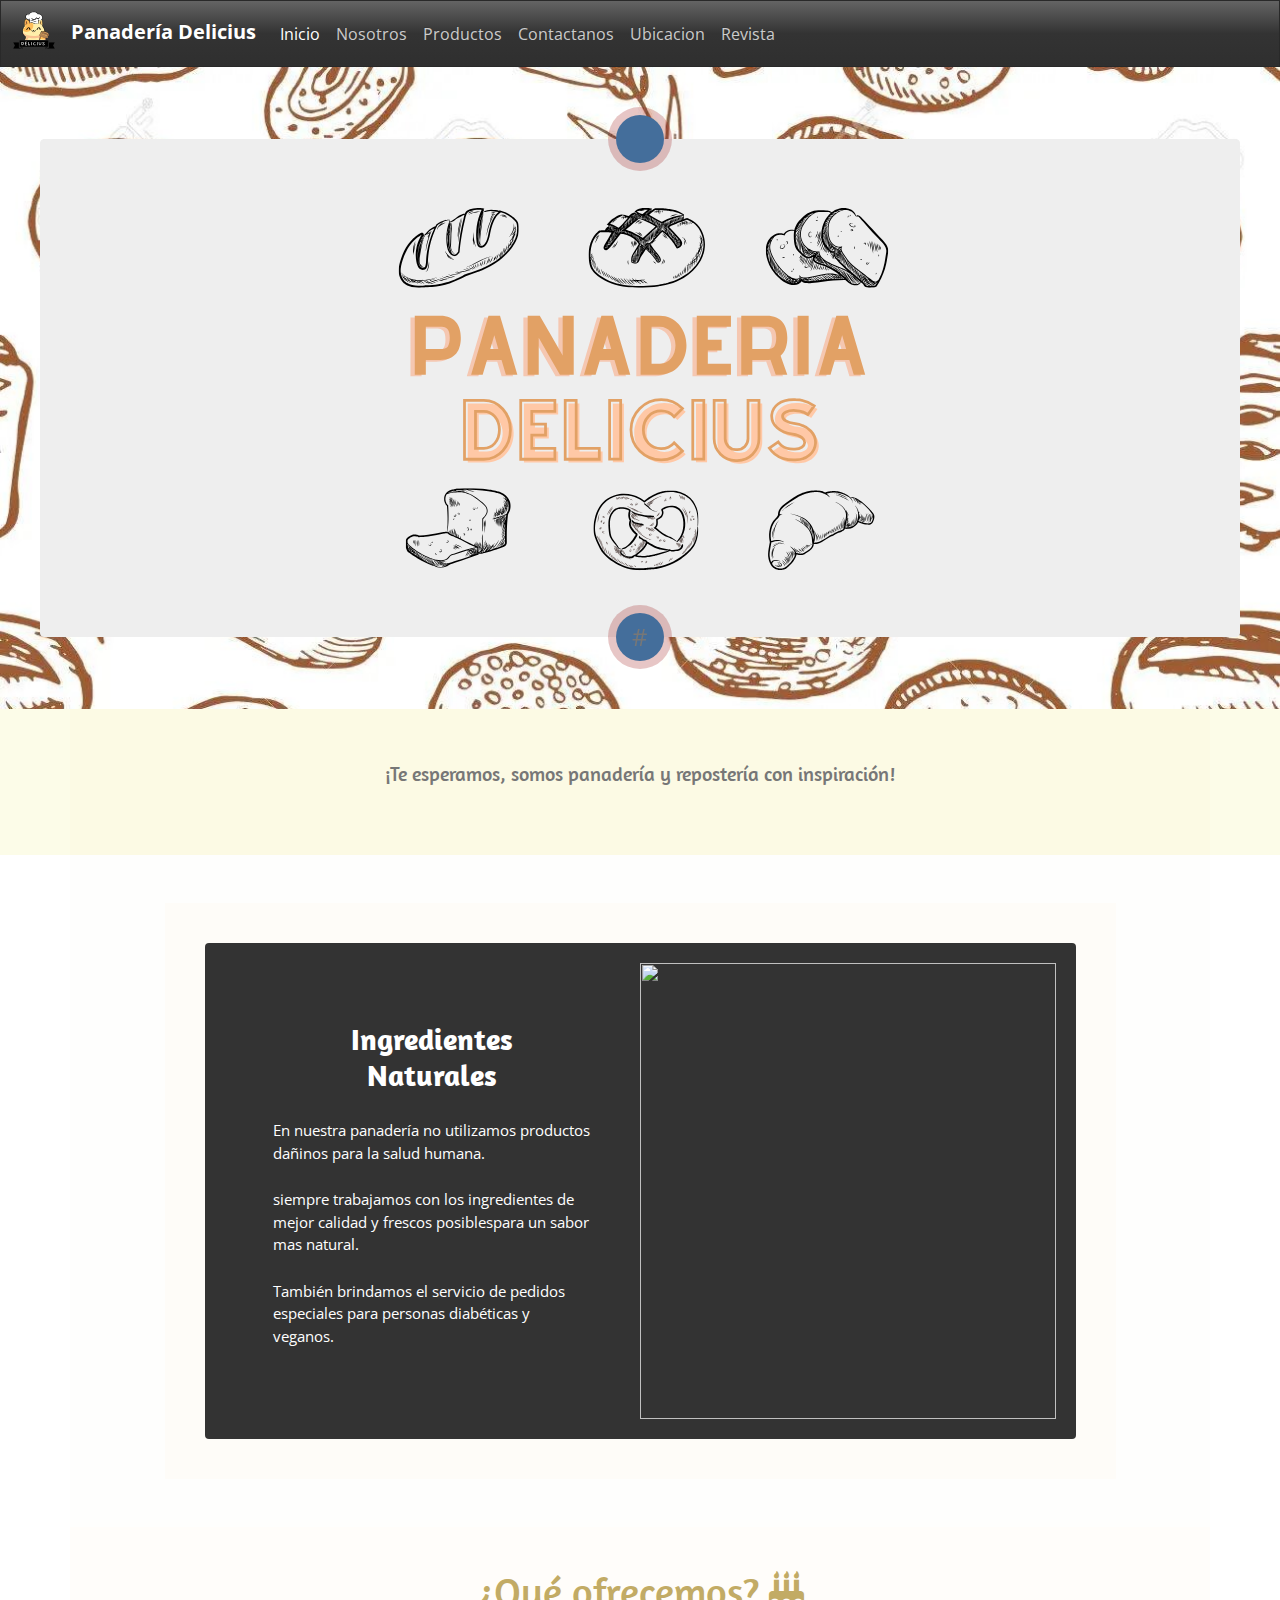
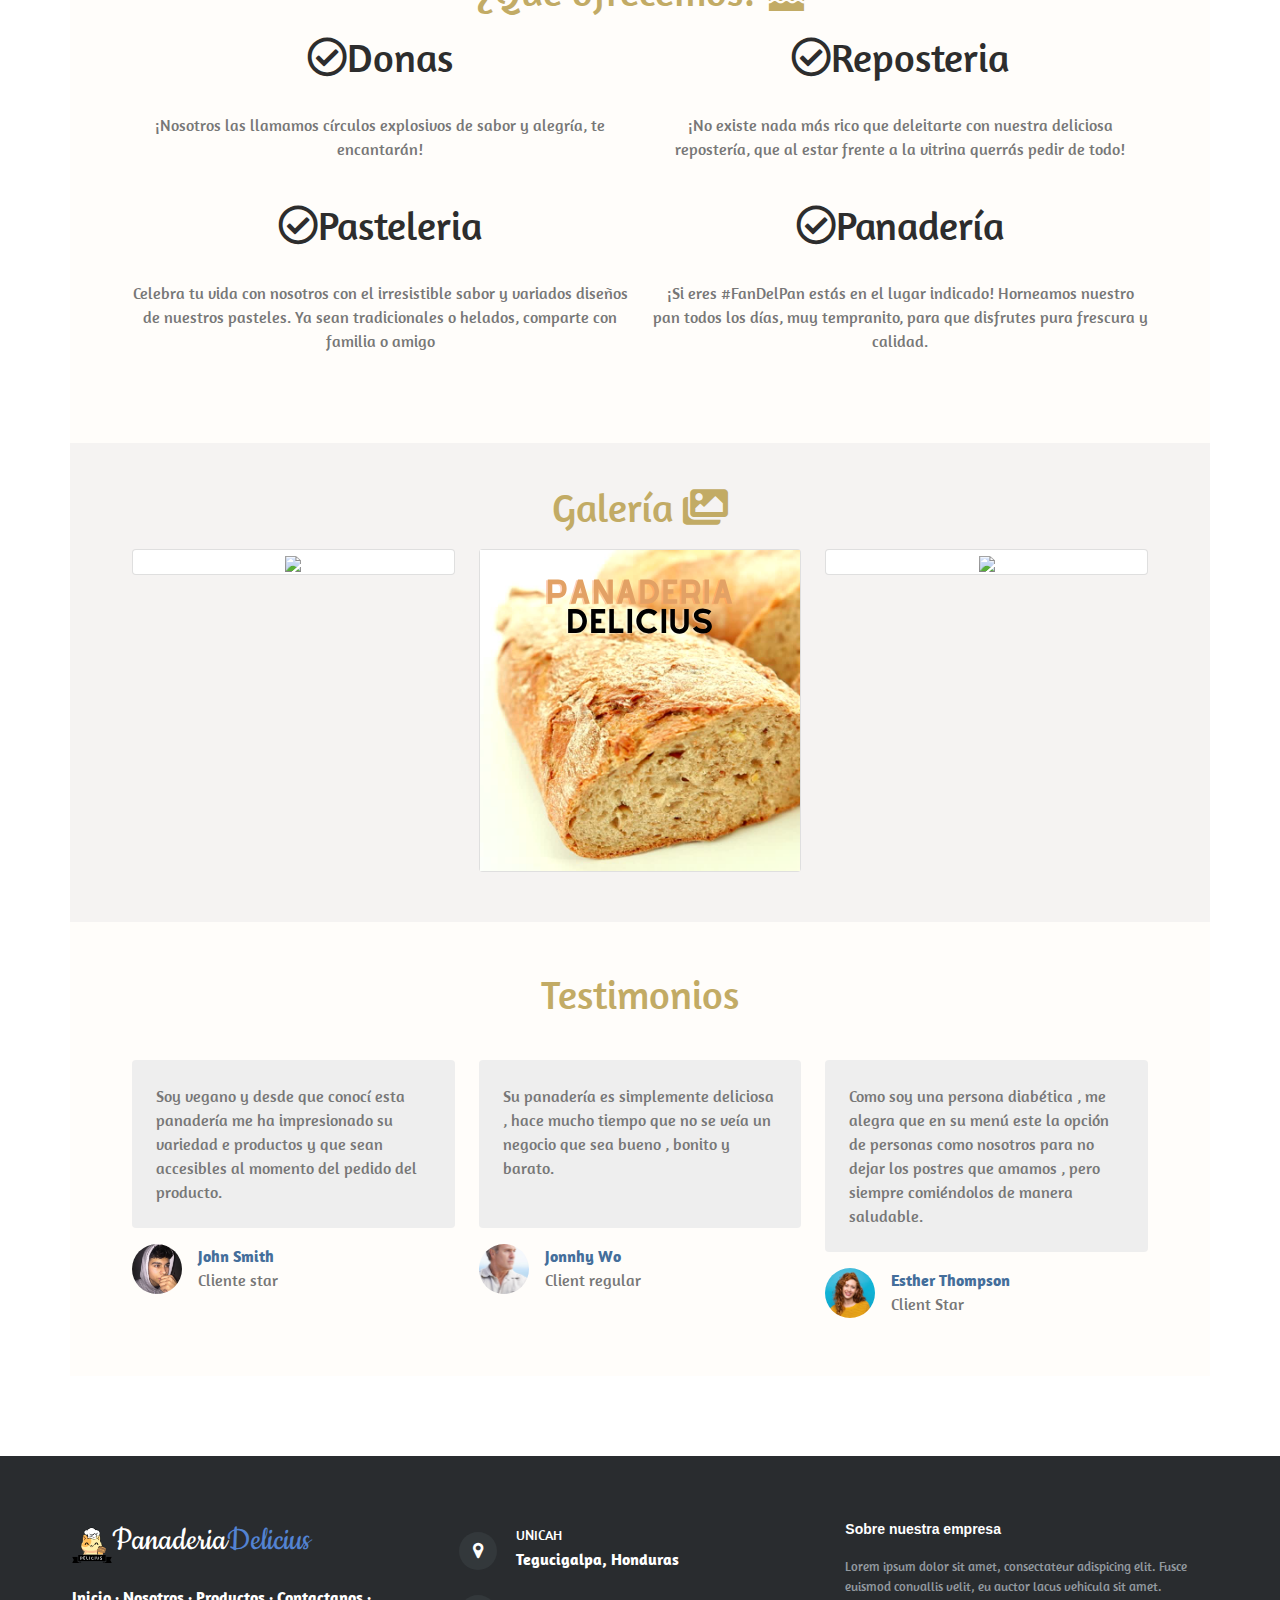
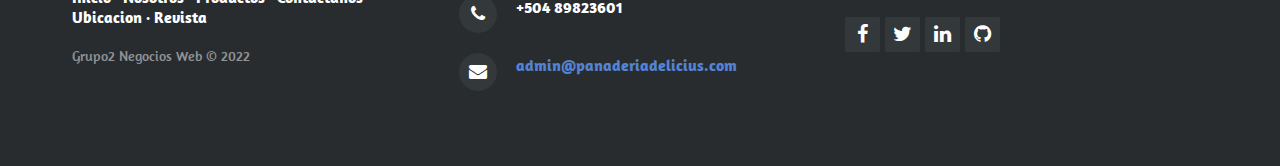
==== index.html @ 05b5c948 "Update index.html" ====
<!DOCTYPE html>
<html lang="en">

<head>
    <meta charset="utf-8">
    <meta name="viewport" content="width=device-width, initial-scale=1.0, shrink-to-fit=no">
    <link rel="shortcut icon" href="./assets/img/logo kawaii emprendimiento divertido moderno gatito (3).svg">
    <title>Pagina de Inicio</title>
    <link rel="stylesheet" href="assets/bootstrap/css/bootstrap.min.css">
    <link rel="stylesheet" href="https://fonts.googleapis.com/css2?family=Open+Sans:ital,wght@0,400;0,700;1,400;1,700&amp;display=swap">
    <link rel="stylesheet" href="https://fonts.googleapis.com/css?family=Aguafina+Script&amp;display=swap">
    <link rel="stylesheet" href="https://fonts.googleapis.com/css?family=Amaranth&amp;display=swap">
    <link rel="stylesheet" href="https://fonts.googleapis.com/css?family=Cookie">
    <link rel="stylesheet" href="assets/fonts/fontawesome-all.min.css">
    <link rel="stylesheet" href="assets/fonts/font-awesome.min.css">
    <link rel="stylesheet" href="assets/fonts/fontawesome5-overrides.min.css">
    <link rel="stylesheet" href="assets/css/Banner-Heading-Image.css">
    <link rel="stylesheet" href="https://cdnjs.cloudflare.com/ajax/libs/lightbox2/2.11.3/css/lightbox.min.css">
    <link rel="stylesheet" href="assets/css/Jumbotron-Circular-Addon.css">
    <link rel="stylesheet" href="assets/css/Pretty-Footer.css">
    <link rel="stylesheet" href="assets/css/Pricing-Centered-1.css">
    <link rel="stylesheet" href="assets/css/Pricing-Centered.css">
    <link rel="stylesheet" href="assets/css/styles.css">
</head>

<body>
    <nav class="navbar navbar-dark navbar-expand-md sticky-top bg-dark">
        <div class="container-fluid"><a class="navbar-brand" href="#"><img id="logo" src="assets/img/logo%20kawaii%20emprendimiento%20divertido%20moderno%20gatito%20(3).svg"><strong>Panadería Delicius</strong></a><button data-bs-toggle="collapse" class="navbar-toggler" data-bs-target="#navcol-1"><span class="visually-hidden">Toggle navigation</span><span class="navbar-toggler-icon"></span></button>
            <div class="collapse navbar-collapse" id="navcol-1">
                <ul class="navbar-nav me-auto">
                    <li class="nav-item"></li>
                    <li class="nav-item"><a class="nav-link active" href="index.html">Inicio</a></li>
                    <li class="nav-item"><a class="nav-link" href="nosotros.html">Nosotros</a></li>
                    <li class="nav-item"><a class="nav-link" href="productos.html">Productos</a></li>
                    <li class="nav-item"><a class="nav-link" href="contactanos.html">Contactanos</a></li>
                    <li class="nav-item"><a class="nav-link" href="ubicacion.html">Ubicacion</a></li>
                    <li class="nav-item"><a class="nav-link" href="./assets/img/Revista Panaderia Delicius.pdf">Revista</a></li>
                </ul>
            </div>
        </div>
    </nav>
    <div id="promo">
        <div id="jumbotron" class="jumbotron-circular-addon-wrapper" style="background: rgba(156, 16, 16, 0.24);">
            <div class="jumbotron-addon jumbotron-addon-top jumbotron-addon-circle"><span class="bg-primary glyphicon glyphicon-star" style="color: var(--bs-red);"> </span></div>
            <div class="bg-light border rounded border-light jumbotron py-5 px-4" id="jumbotronn">
                <div id="zoom"><img id="img-zoom" class="img-fluid" src="assets/img/b1.svg"></div>
                <div id="zoom"><img id="img-zoom" class="img-fluid" src="assets/img/b2.svg"></div>
                
            </div>
            <div class="jumbotron-addon jumbotron-addon-bottom jumbotron-addon-circle"><span class="bg-primary">#</span></div>
        </div>
    </div>

    <div id="info-ofre" class="flext" style="background-color: rgba(236, 236, 119, 0.171);" >
        <div class="container text-center informacion" >
                       <div class="row" >
                <div class="col" id="col-2">
                    <p id="parrafo-donas" style="font-size: 20px" >
                ¡Te esperamos, somos panadería y repostería con inspiración!</p>
            </div>
        </div>  </div>
    </div>
    <div class="container text-center informacion" id="darkpanaderia" style="background-color: rgba(238, 218, 189, 0.034); padding:0; "> 
        <section class="py-4 py-xl-5"> 
        <div class="container">
            <div class="bg-dark border rounded border-0 border-dark overflow-hidden">
                <div class="row g-0">
                    <div class="col-md-6" id="col-2">
                            <div class="text-start text-white flext p-4 p-md-5">
                                <h2 class="fw-bold text-white mb-3" style="font-size: 30px;text-align: center;font-family: Amaranth, sans-serif;">Ingredientes Naturales</h2>
                                <p class="mb-4 parrafo-donas" style="font-size: 15px;font-family: 'Open Sans', sans-serif;">En nuestra panadería no utilizamos productos dañinos para la salud humana. </p>
                                <p class="mb-4 parrafo-donas" style="font-size: 15px;font-family: 'Open Sans', sans-serif;">siempre trabajamos con los ingredientes de mejor calidad y frescos posiblespara un sabor mas natural.&nbsp; </p>
                                <p class="mb-4 parrafo-donas" style="font-size: 15px;font-family: 'Open Sans', sans-serif;">También brindamos el servicio de pedidos especiales para personas diabéticas y veganos.</p>
                            </div>
                        </div>
                        <div class="col-md-6 order-first order-md-last" style="min-height: 250px;"><img class="img-fluid w-100 h-100 fit-cover" src="assets/img/Delicius.gif"></div>
                    </div>
                </div>
         </div>
    </section>
</div>
<div id="info-ofre">
    <div class="container text-center informacion">
        <h1 style="color: #c2ab65;box-shadow: 0px 0px;">¿Qué ofrecemos?&nbsp;<i class="fas fa-birthday-cake"></i></h1>
        <div class="row">
            <div class="col" id="col-2">
                <h1 id="head-donas"><i class="far fa-check-circle"></i>Donas</h1>
                <p id="parrafo-donas"><br>¡Nosotros las llamamos círculos explosivos de sabor y alegría, te encantarán!<br><br></p>
                <h1 id="head-pasteleria"><i class="far fa-check-circle"></i>Pasteleria</h1>
                <p id="parrafo-pasteleria"><br>Celebra tu vida con nosotros con el irresistible sabor y variados diseños de nuestros pasteles. Ya sean tradicionales o helados, comparte con familia o amigo<br><br></p>
            </div>
            <div class="col" id="col-1">
                <h1 id="head-reposteria"><i class="far fa-check-circle"></i>Reposteria</h1>
                <p id="parrafo-reposteria"><br>¡No existe nada más rico que deleitarte con nuestra deliciosa repostería, que al estar frente a la vitrina querrás pedir de todo!<br><br></p>
                <h1 id="head-panaderia"><i class="far fa-check-circle"></i>Panadería</h1>
                <p id="parrafo-panaderia"><br>¡Si eres #FanDelPan estás en el lugar indicado! Horneamos nuestro pan todos los días, muy tempranito, para que disfrutes pura frescura y calidad.<br><br></p>
            </div>
        </div>
    </div>
</div>

</div>
    <div id="galeriainicio">
        <div class="container text-center informacion" id="galeriacontainer">
            <h1 style="color: #c2ab65;box-shadow: 0px 0px;">Galería&nbsp;<i class="fas fa-images"></i></h1>
            <div class="row" id="imagenes-inicio">
                <div class="col-md-4 text-center" id="columna-inicio">
                    <div class="card"><a href="assets/img/pan1.gif" target="_blank" data-lightbox="pan"><img class="img-fluid" src="assets/img/pan1.gif"></a></div>
                </div>
                <div class="col-md-4 text-center" id="columna-inicio3">
                    <div class="card"><a href="assets/img/pan2.svg" target="_blank" data-lightbox="pan"><img class="img-fluid" src="assets/img/pan2.svg"></a></div>
                </div>
                <div class="col-md-4 text-center" id="columna-inicio2">
                    <div class="card"><a href="assets/img/pan3.gif" target="_blank" data-lightbox="pan"><img class="img-fluid" src="assets/img/pan3.gif"></a></div>
                </div>
                <div class="col"></div>
            </div>
        </div>
    </div>
    <div class="container py-4 py-xl-5">
        <h1 style="color: #c2ab65;box-shadow: 0px 0px;text-align: center;">Testimonios</h1>
        <div class="row gy-4 row-cols-1 row-cols-sm-2 row-cols-lg-3">
            <div class="col">
                <div>
                    <p class="bg-light border rounded border-0 border-light p-4">Soy vegano y desde que conocí esta panadería me ha impresionado su variedad e productos y que sean accesibles al momento del pedido del producto.&nbsp;</p>
                    <div class="d-flex"><img class="rounded-circle flex-shrink-0 me-3 fit-cover" width="50" height="50" src="assets/img/persona2.jpg">
                        <div>
                            <p class="fw-bold text-primary mb-0">John Smith</p>
                            <p class="text-muted mb-0">Cliente star</p>
                        </div>
                    </div>
                </div>
            </div>
            <div class="col">
                <div>
                    <p class="bg-light border rounded border-0 border-light p-4">Su panadería es simplemente deliciosa , hace mucho tiempo que no se veía un negocio que sea bueno , bonito y barato.&nbsp; &nbsp; &nbsp; &nbsp; &nbsp; &nbsp; &nbsp; &nbsp; &nbsp; &nbsp; &nbsp; &nbsp; &nbsp; &nbsp; &nbsp; &nbsp; &nbsp; &nbsp; &nbsp; &nbsp; &nbsp; &nbsp; &nbsp; &nbsp; &nbsp; &nbsp; &nbsp; &nbsp; &nbsp; &nbsp; &nbsp; &nbsp; &nbsp;</p>
                    <div class="d-flex"><img class="rounded-circle flex-shrink-0 me-3 fit-cover" width="50" height="50" src="assets/img/persona3.jpg">
                        <div>
                            <p class="fw-bold text-primary mb-0">Jonnhy Wo</p>
                            <p class="text-muted mb-0">Client regular</p>
                        </div>
                    </div>
                </div>
            </div>
            <div class="col">
                <div>
                    <p class="bg-light border rounded border-0 border-light p-4">Como soy una persona diabética , me alegra que en su menú este la opción de personas como nosotros para no dejar los postres que amamos , pero siempre comiéndolos de manera saludable.&nbsp;</p>
                    <div class="d-flex"><img class="rounded-circle flex-shrink-0 me-3 fit-cover" width="50" height="50" src="assets/img/persona1.jpg">
                        <div>
                            <p class="fw-bold text-primary mb-0">Esther Thompson</p>
                            <p class="text-muted mb-0">Client Star</p>
                        </div>
                    </div>
                </div>
            </div>
        </div>
    </div>

    <footer>
        <div class="row">
            <div class="col-sm-6 col-md-4 footer-navigation">
                <h3><a href="#"><img id="logofooter" src="assets/img/logo%20kawaii%20emprendimiento%20divertido%20moderno%20gatito%20(3).svg">Panaderia<span>Delicius</span></a></h3>
                <p class="links"><a href="index.html">Inicio</a><strong> · </strong><a href="nosotros.html">Nosotros</a><strong> · </strong><a href="productos.html">Productos</a><strong> · </strong><a href="contactanos.html">Contactanos</a><strong> · </strong><a href="ubicacion.html">Ubicacion</a><strong> · </strong><a href="#">Revista</a></p>
                <p class="company-name">Grupo2 Negocios Web © 2022</p>
            </div>
            <div class="col-sm-6 col-md-4 footer-contacts">
                <div><span class="fa fa-map-marker footer-contacts-icon"> </span>
                    <p><span class="new-line-span">UNICAH</span> Tegucigalpa, Honduras</p>
                </div>
                <div><i class="fa fa-phone footer-contacts-icon"></i>
                    <p class="footer-center-info email text-start"> +504 89823601</p>
                </div>
                <div><i class="fa fa-envelope footer-contacts-icon"></i>
                    <p> <a href="#" target="_blank">admin@panaderiadelicius.com</a></p>
                </div>
            </div>
            <div class="col-md-4 footer-about">
                <h4>Sobre nuestra empresa</h4>
                <p> Lorem ipsum dolor sit amet, consectateur adispicing elit. Fusce euismod convallis velit, eu auctor lacus vehicula sit amet. </p>
                <div class="social-links social-icons"><a href="#"><i class="fa fa-facebook"></i></a><a href="#"><i class="fa fa-twitter"></i></a><a href="#"><i class="fa fa-linkedin"></i></a><a href="#"><i class="fa fa-github"></i></a></div>
            </div>
        </div>
    </footer>
    <script src="assets/bootstrap/js/bootstrap.min.js"></script>
    <script src="https://cdnjs.cloudflare.com/ajax/libs/lightbox2/2.11.3/js/lightbox-plus-jquery.min.js"></script>
</body>

</html>
---- assets/fonts/fontawesome5-overrides.min.css ----
.fab.fa-bitcoin:before{content:"\f379"}.far.fa-calendar:before,.fas.fa-calendar:before{content:"\f133"}.far.fa-clipboard:before,.fas.fa-clipboard:before{content:"\f328"}.fab.fa-facebook-f:before{content:"\f39e"}.fab.fa-google-plus:before{content:"\f2b3"}.fas.fa-hotel:before{content:"\f594"}.fab.fa-linkedin:before{content:"\f08c"}.fas.fa-reply:before{content:"\f3e5"}.fas.fa-thermometer:before{content:"\f491"}.fab.fa-vimeo:before{content:"\f40a"}.far.fa-window-close:before,.fas.fa-window-close:before{content:"\f410"}.fab.fa-youtube-square:before{content:"\f431"}
---- assets/css/Banner-Heading-Image.css ----
.fit-cover {
  object-fit: cover;
}
---- assets/css/Jumbotron-Circular-Addon.css ----
.jumbotron-circular-addon-wrapper {
  background-color: #f1f1f1;
  margin: 32px 0;
  -webkit-transform-style: preserve-3d;
  -moz-transform-style: preserve-3d;
  transform-style: preserve-3d;
  position: relative;
}

.jumbotron-circular-addon-wrapper .jumbotron {
  background-color: inherit;
  text-align: center;
  padding-left: 12px;
  padding-right: 12px;
}

.jumbotron-circular-addon-wrapper .jumbotron-addon {
  position: absolute;
  left: 50%;
  text-align: center;
  -webkit-transform: translateX(-50%);
  -moz-transform: translateX(-50%);
  -ms-transform: translateX(-50%);
  transform: translateX(-50%);
  z-index: 1;
}

.jumbotron-circular-addon-wrapper .jumbotron-addon-top {
  top: -32px;
}

.jumbotron-circular-addon-wrapper .jumbotron-addon-bottom {
  bottom: -32px;
}

.jumbotron-addon-circle {
  font-size: 24px;
  width: 64px;
  height: 64px;
  padding: 8px;
  border-radius: 50%;
  background-color: inherit;
}

.jumbotron-addon-circle > span, .jumbotron-addon-circle > i {
  display: block;
  width: 48px;
  height: 48px;
  line-height: 1;
  padding: 25%;
  border-radius: 50%;
}

.informacion {
  text-align: center;
  padding: 40px 0;
}

.informacion .row .col :hover{
 background-color: rgba(223, 157, 136, 0.226);
}

.row {
  margin: 0 auto;
  padding: 10px;
}

#info-ofre {
  margin-top: auto;
  padding-top: 0px;
}

#logo {
  max-height: 42px;
  margin-right: 16px;
  margin-top: -3px;
  display: inline-block;
}

#logoinfo {
  height: 250px;
}

#logofooter {
  max-height: 40px;
}

.jumbotron {
  background-color: #1f2630;
}

#img-zoom {
  max-height: 200px;
  padding: 0;
  margin: 0;
}

#tituloiinicio {
  padding: 10px;
  margin: 5px;
}



#imagen1 {
  max-height: 40px;
}

#botonesingre {
  margin: 5px;
  padding: 6px;
}

#galeriacontainer {
  background-color: rgba(237,234,233,0.58);
}

section {
  padding: 20px;
}

.textobanner{
  padding: 20px;
  margin: 25px;
  text-align: justify;
  font-size: 20px;
   background-color: #ffc10815;
   display: block;
   
}
---- assets/css/Pretty-Footer.css ----
footer {
  background-color: #292c2f;
  box-shadow: 0 1px 1px 0 rgba(0, 0, 0, 0.12);
  box-sizing: border-box;
  width: 100%;
  text-align: left;
  font: bold 16px sans-serif;
  padding: 55px 50px;
  margin-top: 80px;
  bottom: 0;
  color: #fff;
}

.footer-navigation h3 {
  margin: 0;
  font: normal 36px Cookie, cursive;
  margin-bottom: 20px;
  color: #fff;
}

.footer-navigation h3 a {
  text-decoration: none;
  color: #fff;
}

.footer-navigation h3 span {
  color: #5383d3;
}

.footer-navigation p.links a {
  color: #fff;
  text-decoration: none;
}

.footer-navigation p.company-name {
  color: #8f9296;
  font-size: 14px;
  font-weight: normal;
  margin-top: 20px;
}

@media (max-width:767px) {
  .footer-contacts {
    margin: 30px 0;
  }
}

.footer-contacts p {
  display: inline-block;
  color: #ffffff;
  vertical-align: middle;
}

.footer-contacts p a {
  color: #5383d3;
  text-decoration: none;
}

.fa.footer-contacts-icon {
  background-color: #33383b;
  color: #fff;
  font-size: 18px;
  width: 38px;
  height: 38px;
  border-radius: 50%;
  text-align: center;
  line-height: 38px;
  margin: 10px 15px 10px 0;
}

span.new-line-span {
  display: block;
  font-weight: normal;
  display: block;
  font-weight: normal;
  font-size: 14px;
  line-height: 2;
}

.footer-about h4 {
  display: block;
  color: #fff;
  font-size: 14px;
  font-weight: bold;
  margin-bottom: 20px;
}

.footer-about p {
  line-height: 20px;
  color: #92999f;
  font-size: 13px;
  font-weight: normal;
  margin: 0;
}

div.social-links {
  margin-top: 20px;
  color: #fff;
}

.social-links a {
  display: inline-block;
  width: 35px;
  height: 35px;
  cursor: pointer;
  background-color: #33383b;
  border-radius: 2px;
  font-size: 20px;
  color: #ffffff;
  text-align: center;
  line-height: 35px;
  margin-right: 5px;
  margin-bottom: 5px;
}
---- assets/css/Pricing-Centered-1.css ----
.bg-white-300 {
  background: rgba(255, 255, 255, 0.3) !important;
}

.rounded-bottom-left {
  border-radius: 0;
  border-bottom-left-radius: .25rem!important;
}

.rounded-bottom-right {
  border-radius: 0;
  border-bottom-right-radius: .25rem!important;
}
---- assets/css/Pricing-Centered.css ----
.bs-icon {
  --bs-icon-size: .75rem;
  display: flex;
  flex-shrink: 0;
  justify-content: center;
  align-items: center;
  font-size: var(--bs-icon-size);
  width: calc(var(--bs-icon-size) * 2);
  height: calc(var(--bs-icon-size) * 2);
  color: var(--bs-primary);
}

.bs-icon-xs {
  --bs-icon-size: 1rem;
  width: calc(var(--bs-icon-size) * 1.5);
  height: calc(var(--bs-icon-size) * 1.5);
}

.bs-icon-sm {
  --bs-icon-size: 1rem;
}

.bs-icon-md {
  --bs-icon-size: 1.5rem;
}

.bs-icon-lg {
  --bs-icon-size: 2rem;
}

.bs-icon-xl {
  --bs-icon-size: 2.5rem;
}

.bs-icon.bs-icon-primary {
  color: var(--bs-white);
  background: var(--bs-primary);
}

.bs-icon.bs-icon-primary-light {
  color: var(--bs-primary);
  background: rgba(var(--bs-primary-rgb), .2);
}

.bs-icon.bs-icon-semi-white {
  color: var(--bs-primary);
  background: rgba(255, 255, 255, .5);
}

.bs-icon.bs-icon-rounded {
  border-radius: .5rem;
}

.bs-icon.bs-icon-circle {
  border-radius: 50%;
}
---- assets/css/styles.css ----
#promo {
  text-align: center;
  padding: 40px;
  background: url("../../assets/img/bg.jpg");
  background-size: cover;
}

#promo #jumbotron {
  border-radius: 30px;
  padding: 20x;
  background-color: rgba(245, 245, 245, 0.18);
}

.container {
  background-color: rgba(255, 228, 196, 0.08);
  padding: 40px;
  margin: 0 auto;
}

.glyphicon.glyphicon-star {
  background: url("../../assets/img/pan.jpg");
}

body {
  margin: 0;
  font-family: var(--bs-body-font-family);
  font-size: var(--bs-body-font-size);
  font-weight: var(--bs-body-font-weight);
  line-height: var(--bs-body-line-height);
  color: var(--bs-body-color);
  text-align: var(--bs-body-text-align);
  background-color: var(--bs-body-bg);
  -webkit-text-size-adjust: 100%;
  -webkit-tap-highlight-color: transparent;
}

#darkpanaderia {
  display: flex;
  flex-direction: row;
  flex-wrap: nowrap;
  flex-flow: row wrap;
  justify-content: center;
  align-items: center;
  align-content: center;
}



@media (min-width:1200px) {

  .h1,
  h1 {
    font-size: 2.5rem;
    font-family: 'Amaranth';
  }
}

p {
  margin-top: 0;
  margin-bottom: 1rem;
  font-family: 'Amaranth';
}

.bg-light {
  --bs-bg-opacity: 1;
  background-color: rgba(var(--bs-light-rgb), var(--bs-bg-opacity)) !important;
}

img,
svg {
  vertical-align: middle;
  text-align: center;
}

.border-dark {
  border-color: #333 !important;
  margin: 0 auto;
  padding: 10px;
  background-color: rgba(186, 79, 2, 0.09);
}

h2 {
  padding: 10px;
}

#calorias {
  background-color: rgba(255, 255, 255, 0.16);
  text-align: center;
  text-decoration-color: #f1f1f1;
  table-layout: auto;
  padding: auto;
  margin: auto;
}

#tablerow {
  background-color: rgba(143, 146, 150, 0.1);
  color: white;
}

#tablerow :hover {
  background-color: rgba(119, 129, 143, 0.4);
  color: white;
  object-fit: cover;
  cursor: pointer;
}

#suscrib-div {
  padding: 5px;
  margin: 5px;
}

.contactenos {
  display: block;
  width: 100%;
  padding: 3.375rem .75rem;
  text-align: center;
  margin-top: -45%;
}

.susDatos {
  display: block;
  width: 100%;
  padding: 1.375rem .75rem;
  text-align: center;
  margin-bottom: 30px;
}

.suUbicacion {
  display: block;
  width: 100%;
  padding-top: 35px;
  text-align: center;
}

#enviar {
  width: 30%;
  background-image: linear-gradient(#f9e8c1, #e3c678 50%, #eaa80d);
  border: none;
  margin-top: 5px;
}

#todoColor {
  background: linear-gradient(to bottom right, rgb(224, 207, 139), rgb(255, 255, 255));
  border-radius: 5px;
}

.centrarLista {
  text-align: center;
}

.centrarLista ol {
  text-align: left;
  display: inline-block;
}

.container2 {
  background-color: rgba(255, 228, 196, 0.08);
  padding: 10px;
  margin: 0 auto;
}
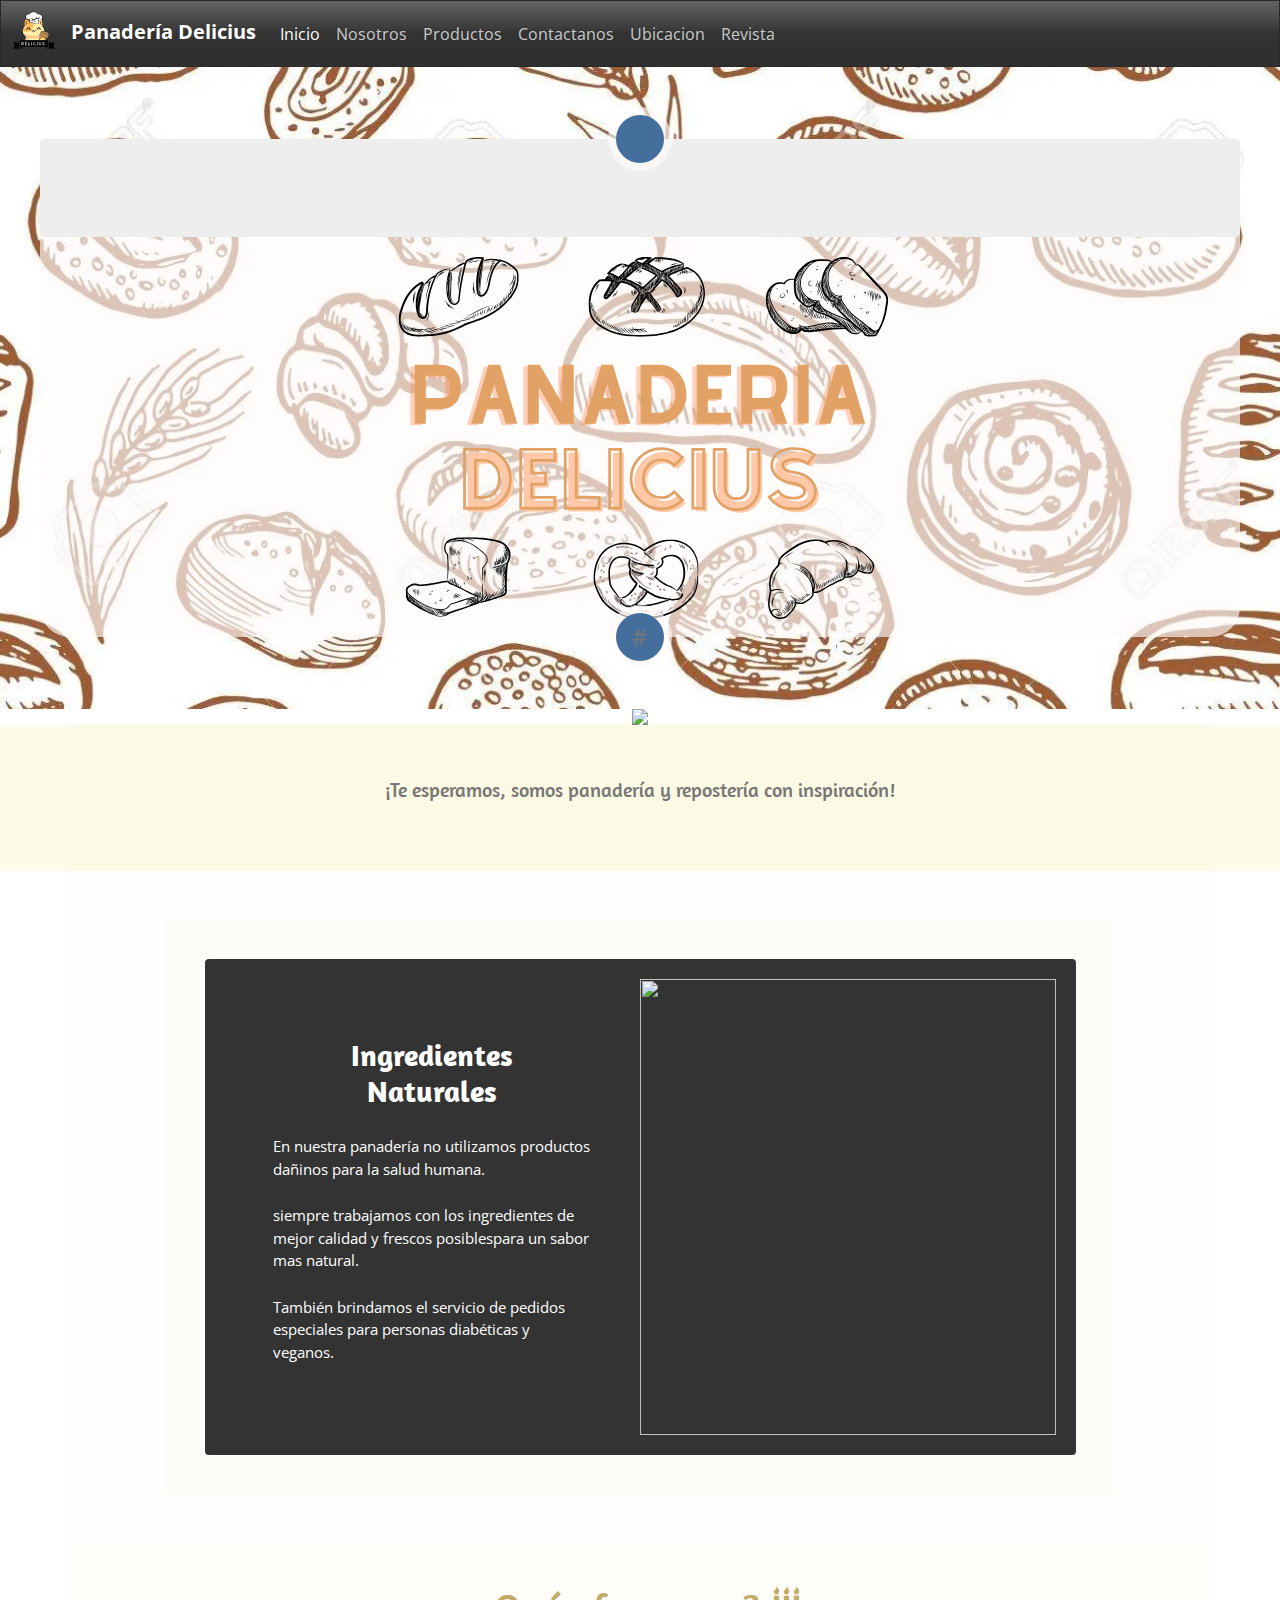
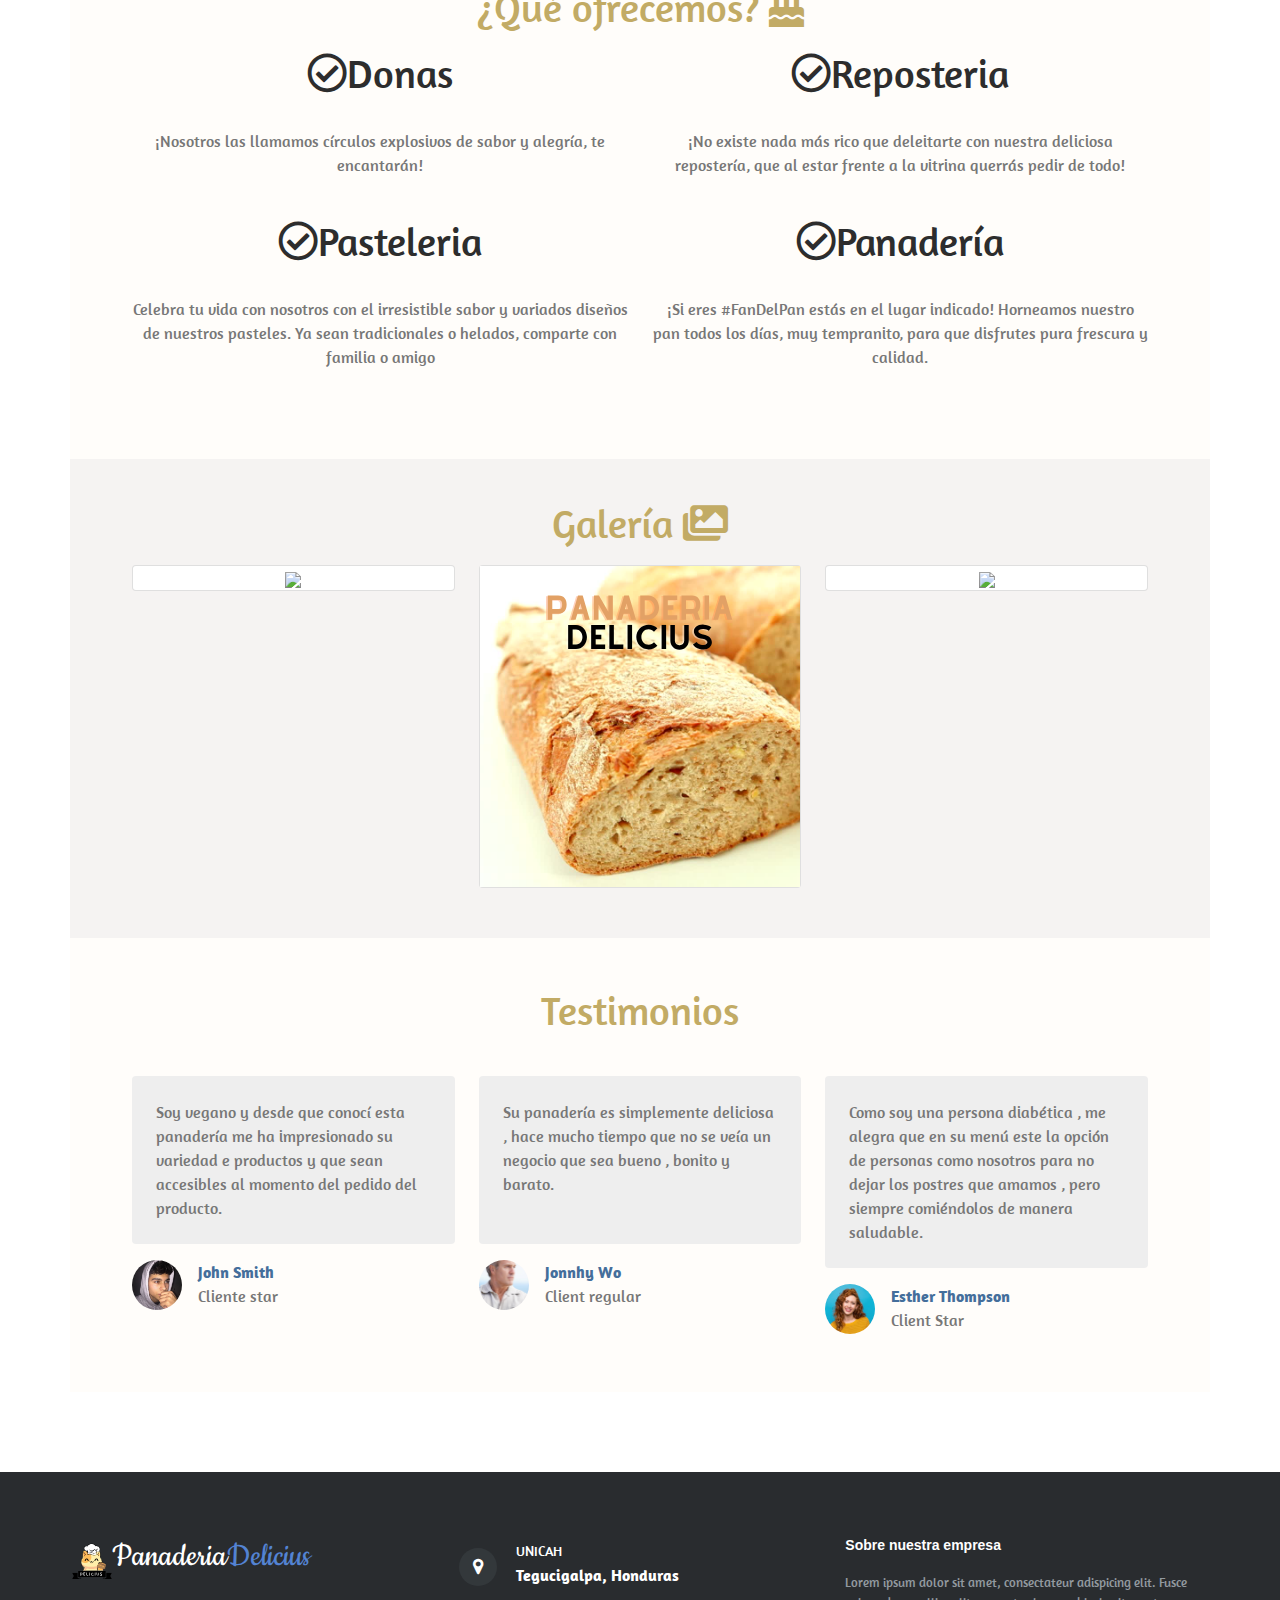
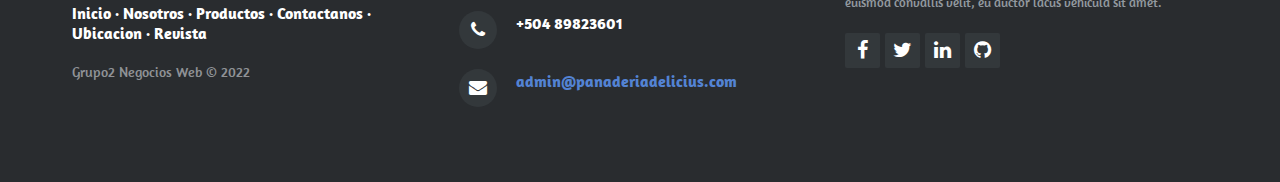
==== commit 6d6e05b9: "." ====
--- a/index.html
+++ b/index.html
@@ -40,16 +40,20 @@
         </div>
     </nav>
     <div id="promo">
-        <div id="jumbotron" class="jumbotron-circular-addon-wrapper" style="background: rgba(156, 16, 16, 0.24);">
+        <div id="jumbotron" class="jumbotron-circular-addon-wrapper" style="background: rgba(255, 251, 251, 0.658);">
             <div class="jumbotron-addon jumbotron-addon-top jumbotron-addon-circle"><span class="bg-primary glyphicon glyphicon-star" style="color: var(--bs-red);"> </span></div>
             <div class="bg-light border rounded border-light jumbotron py-5 px-4" id="jumbotronn">
-                <div id="zoom"><img id="img-zoom" class="img-fluid" src="assets/img/b1.svg"></div>
-                <div id="zoom"><img id="img-zoom" class="img-fluid" src="assets/img/b2.svg"></div>
                 
             </div>
+            <div id="zoom"><img id="img-zoom" class="img-fluid" src="assets/img/b1.svg"></div>
+            <div id="zoom"><img id="img-zoom" class="img-fluid" src="assets/img/b2.svg"></div>
             <div class="jumbotron-addon jumbotron-addon-bottom jumbotron-addon-circle"><span class="bg-primary">#</span></div>
         </div>
     </div>
+    <div style="width: 100%;
+    height: 100%; display: flex; display: flex;
+  align-items: center;
+  justify-content: center;"><img class="img-fluid" src="assets/img/Bienvenidos.gif"></div>
 
     <div id="info-ofre" class="flext" style="background-color: rgba(236, 236, 119, 0.171);" >
         <div class="container text-center informacion" >
@@ -60,6 +64,7 @@
             </div>
         </div>  </div>
     </div>
+
     <div class="container text-center informacion" id="darkpanaderia" style="background-color: rgba(238, 218, 189, 0.034); padding:0; "> 
         <section class="py-4 py-xl-5"> 
         <div class="container">
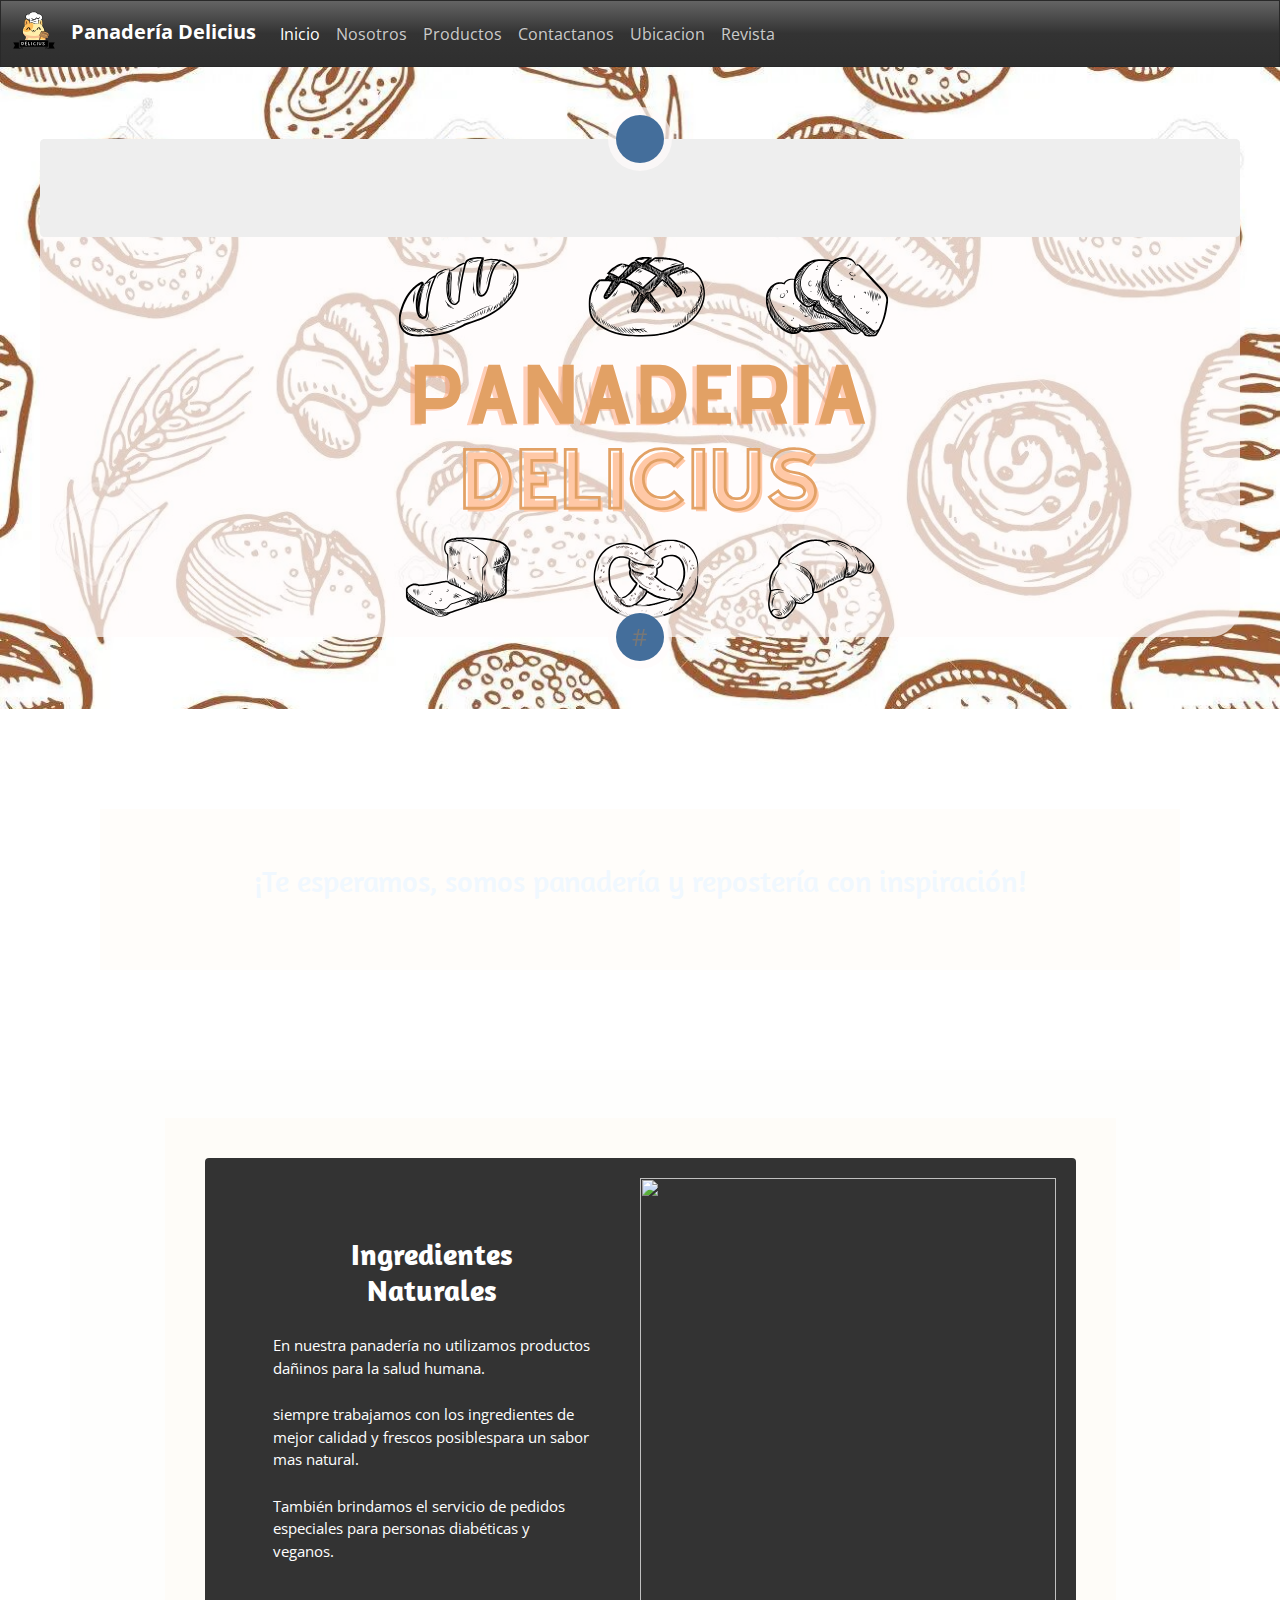
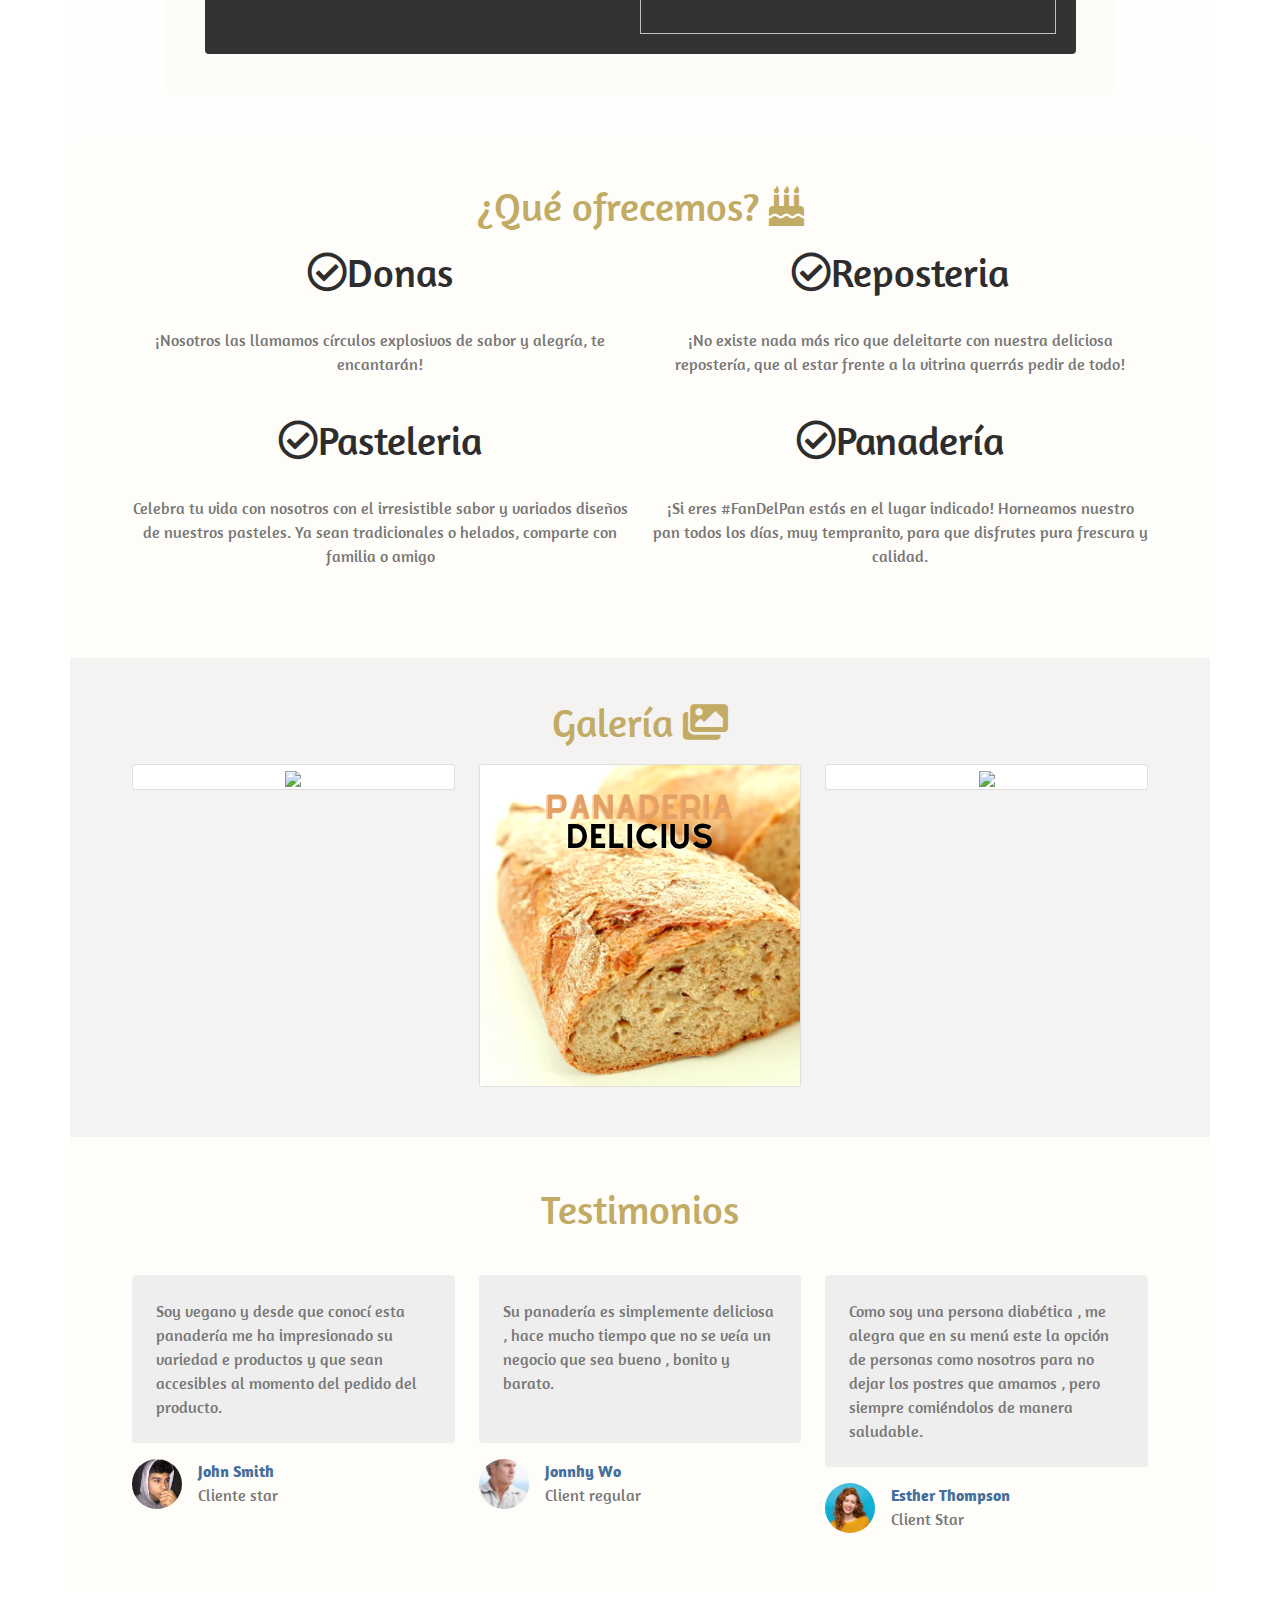
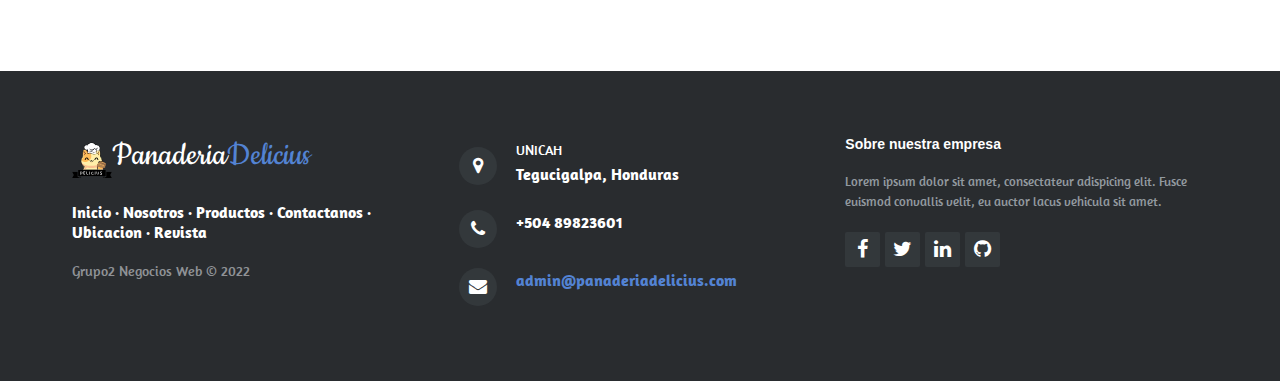
==== commit d7861432: "Update index.html" ====
--- a/index.html
+++ b/index.html
@@ -40,26 +40,29 @@
         </div>
     </nav>
     <div id="promo">
-        <div id="jumbotron" class="jumbotron-circular-addon-wrapper" style="background: rgba(255, 251, 251, 0.658);">
+        
+        <div id="jumbotron" class="jumbotron-circular-addon-wrapper" style="background: rgba(255, 251, 251, 0.712);">
             <div class="jumbotron-addon jumbotron-addon-top jumbotron-addon-circle"><span class="bg-primary glyphicon glyphicon-star" style="color: var(--bs-red);"> </span></div>
             <div class="bg-light border rounded border-light jumbotron py-5 px-4" id="jumbotronn">
                 
             </div>
+            
             <div id="zoom"><img id="img-zoom" class="img-fluid" src="assets/img/b1.svg"></div>
             <div id="zoom"><img id="img-zoom" class="img-fluid" src="assets/img/b2.svg"></div>
+            
             <div class="jumbotron-addon jumbotron-addon-bottom jumbotron-addon-circle"><span class="bg-primary">#</span></div>
         </div>
     </div>
-    <div style="width: 100%;
-    height: 100%; display: flex; display: flex;
-  align-items: center;
-  justify-content: center;"><img class="img-fluid" src="assets/img/Bienvenidos.gif"></div>
+  
 
-    <div id="info-ofre" class="flext" style="background-color: rgba(236, 236, 119, 0.171);" >
+    <div id="info-ofre" class="flext" style="background: url(./assets/img/Bienvenidos\ \(680\ ×\ 253\ px\)\ \(2\).gif);   background-size: cover;
+    display: flex;
+    align-items: center;
+    justify-content: center; padding: 100px;" >
         <div class="container text-center informacion" >
                        <div class="row" >
                 <div class="col" id="col-2">
-                    <p id="parrafo-donas" style="font-size: 20px" >
+                    <p id="parrafo-donas" style="font-size: 30px; color: aliceblue;" >
                 ¡Te esperamos, somos panadería y repostería con inspiración!</p>
             </div>
         </div>  </div>
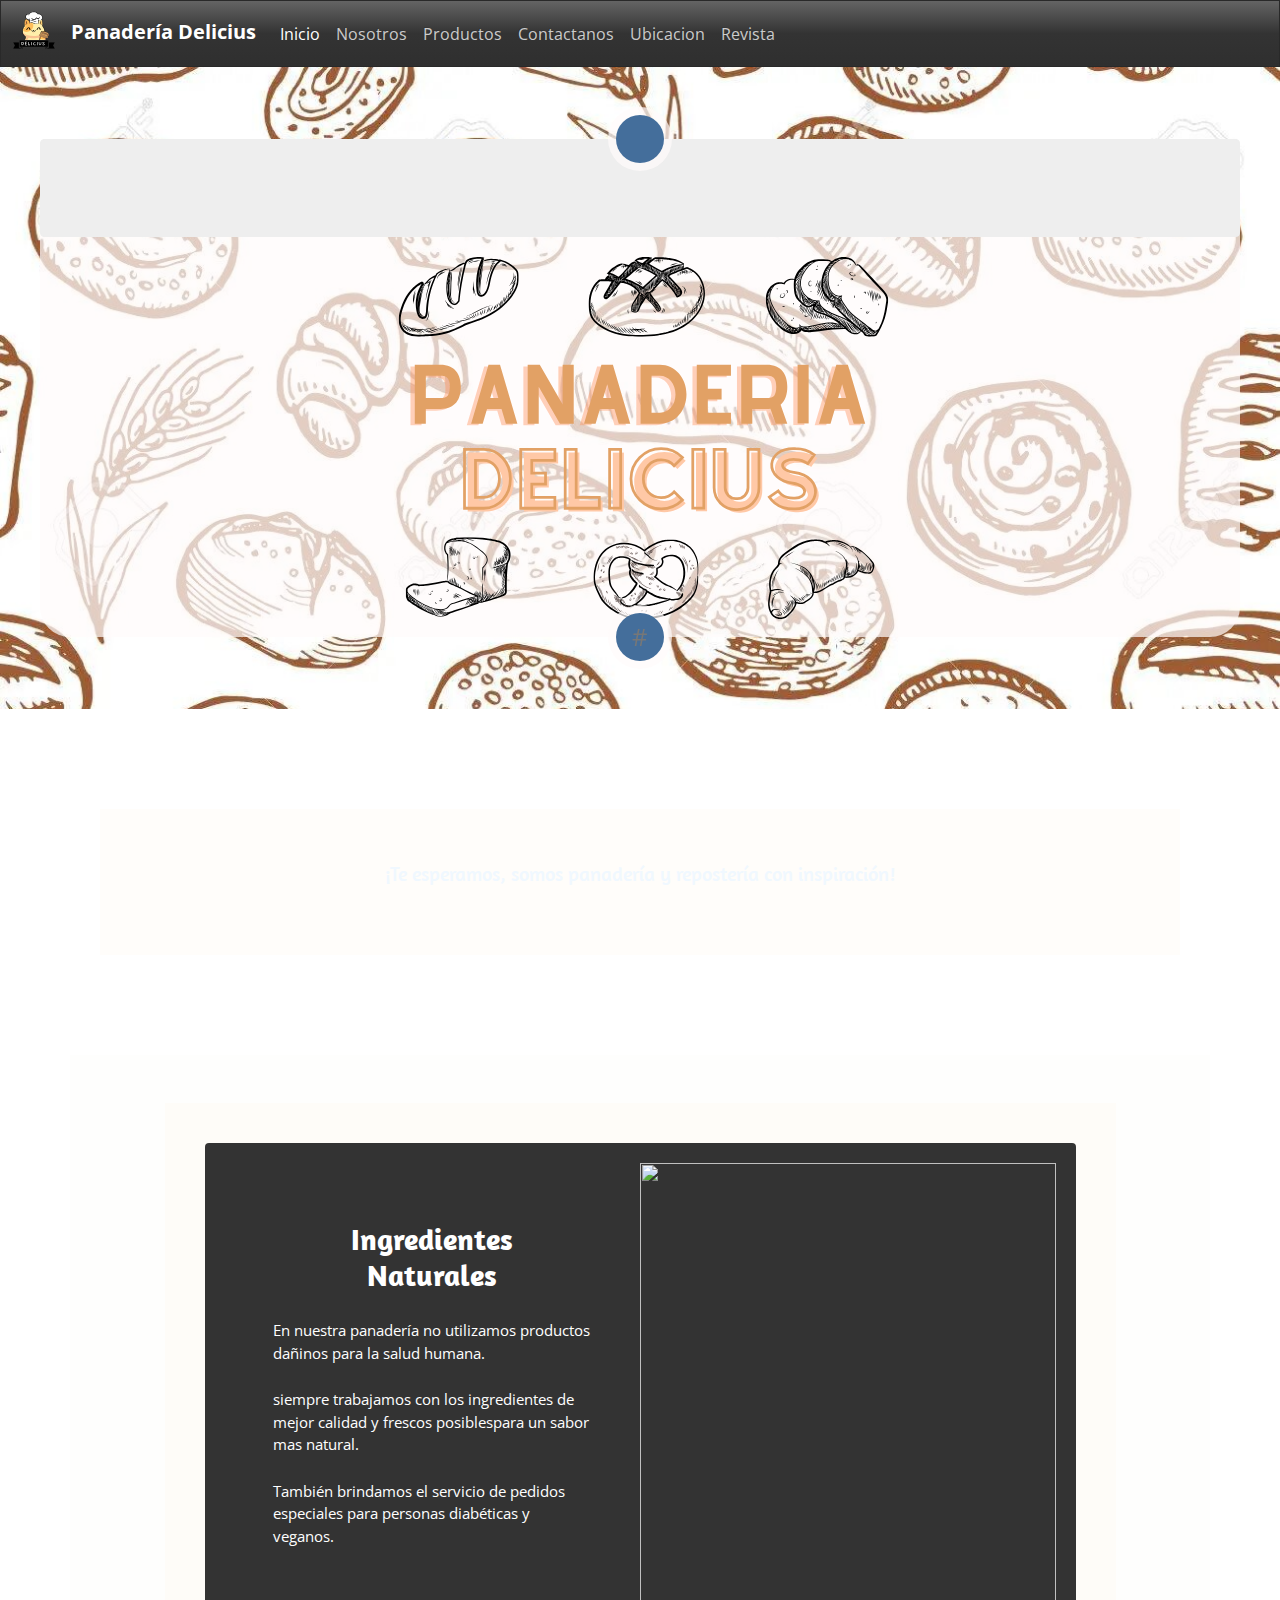
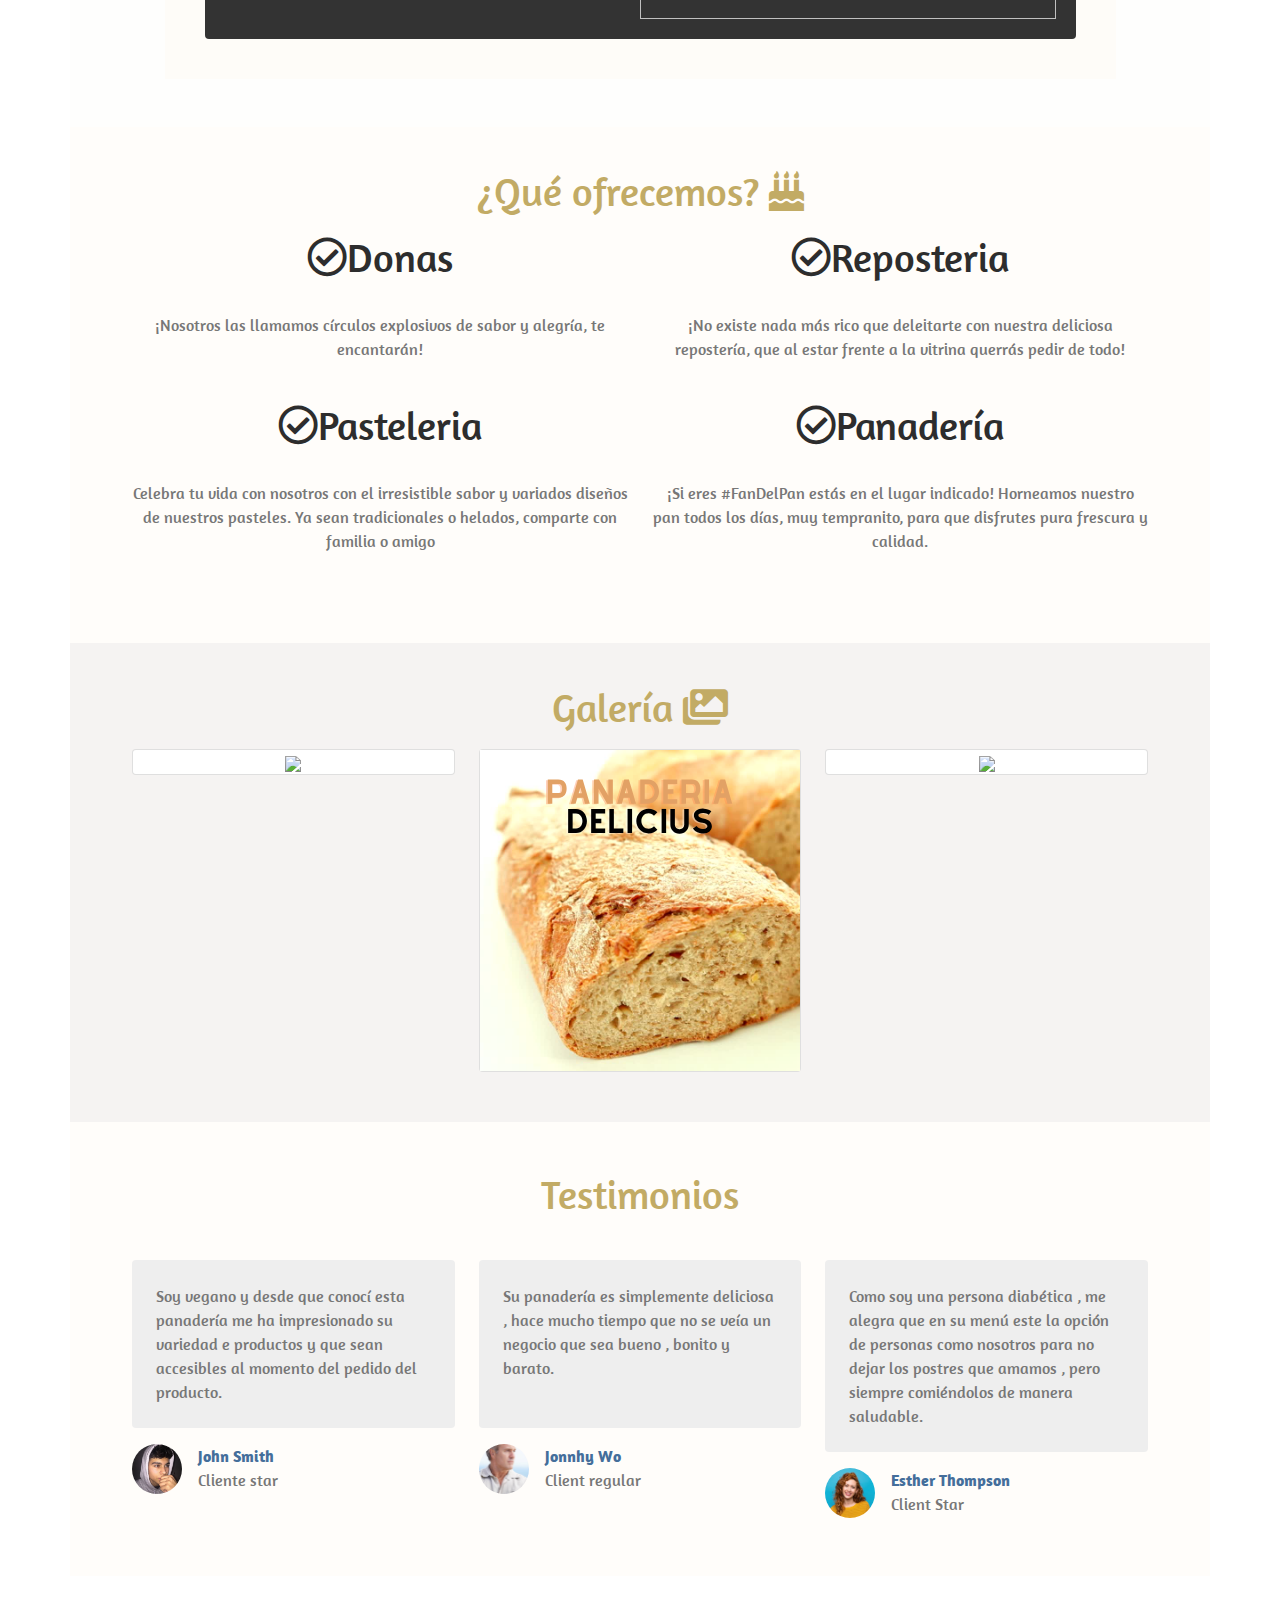
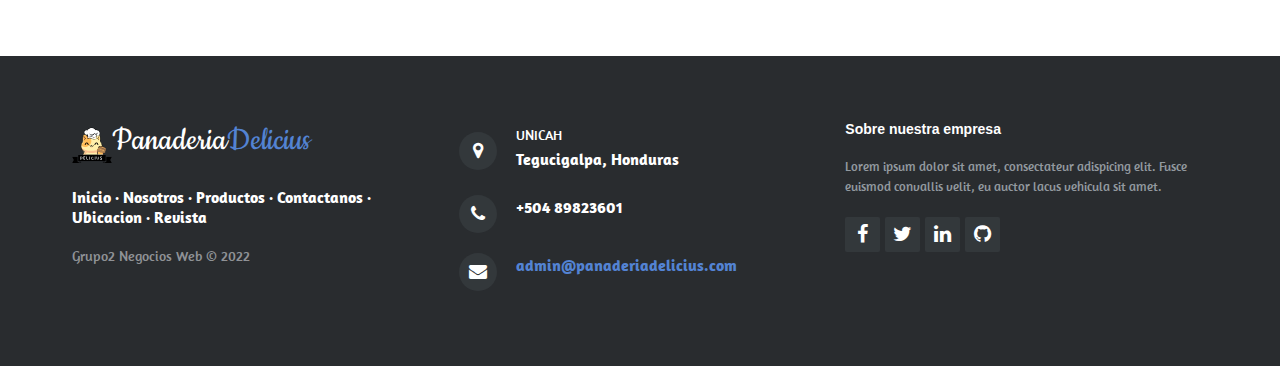
==== commit c455e8a8: "." ====
--- a/index.html
+++ b/index.html
@@ -55,14 +55,14 @@
     </div>
   
 
-    <div id="info-ofre" class="flext" style="background: url(./assets/img/Bienvenidos\ \(680\ ×\ 253\ px\)\ \(2\).gif);   background-size: cover;
+    <div id="info-ofre" class="flext" style="background: url(./assets/img/Bienvenidos\ \(680\ ×\ 253\ px\)\ \(4\).gif);   background-size: cover;
     display: flex;
     align-items: center;
     justify-content: center; padding: 100px;" >
         <div class="container text-center informacion" >
                        <div class="row" >
                 <div class="col" id="col-2">
-                    <p id="parrafo-donas" style="font-size: 30px; color: aliceblue;" >
+                    <p id="parrafo-donas" style="font-size: 20px; color: aliceblue;" >
                 ¡Te esperamos, somos panadería y repostería con inspiración!</p>
             </div>
         </div>  </div>
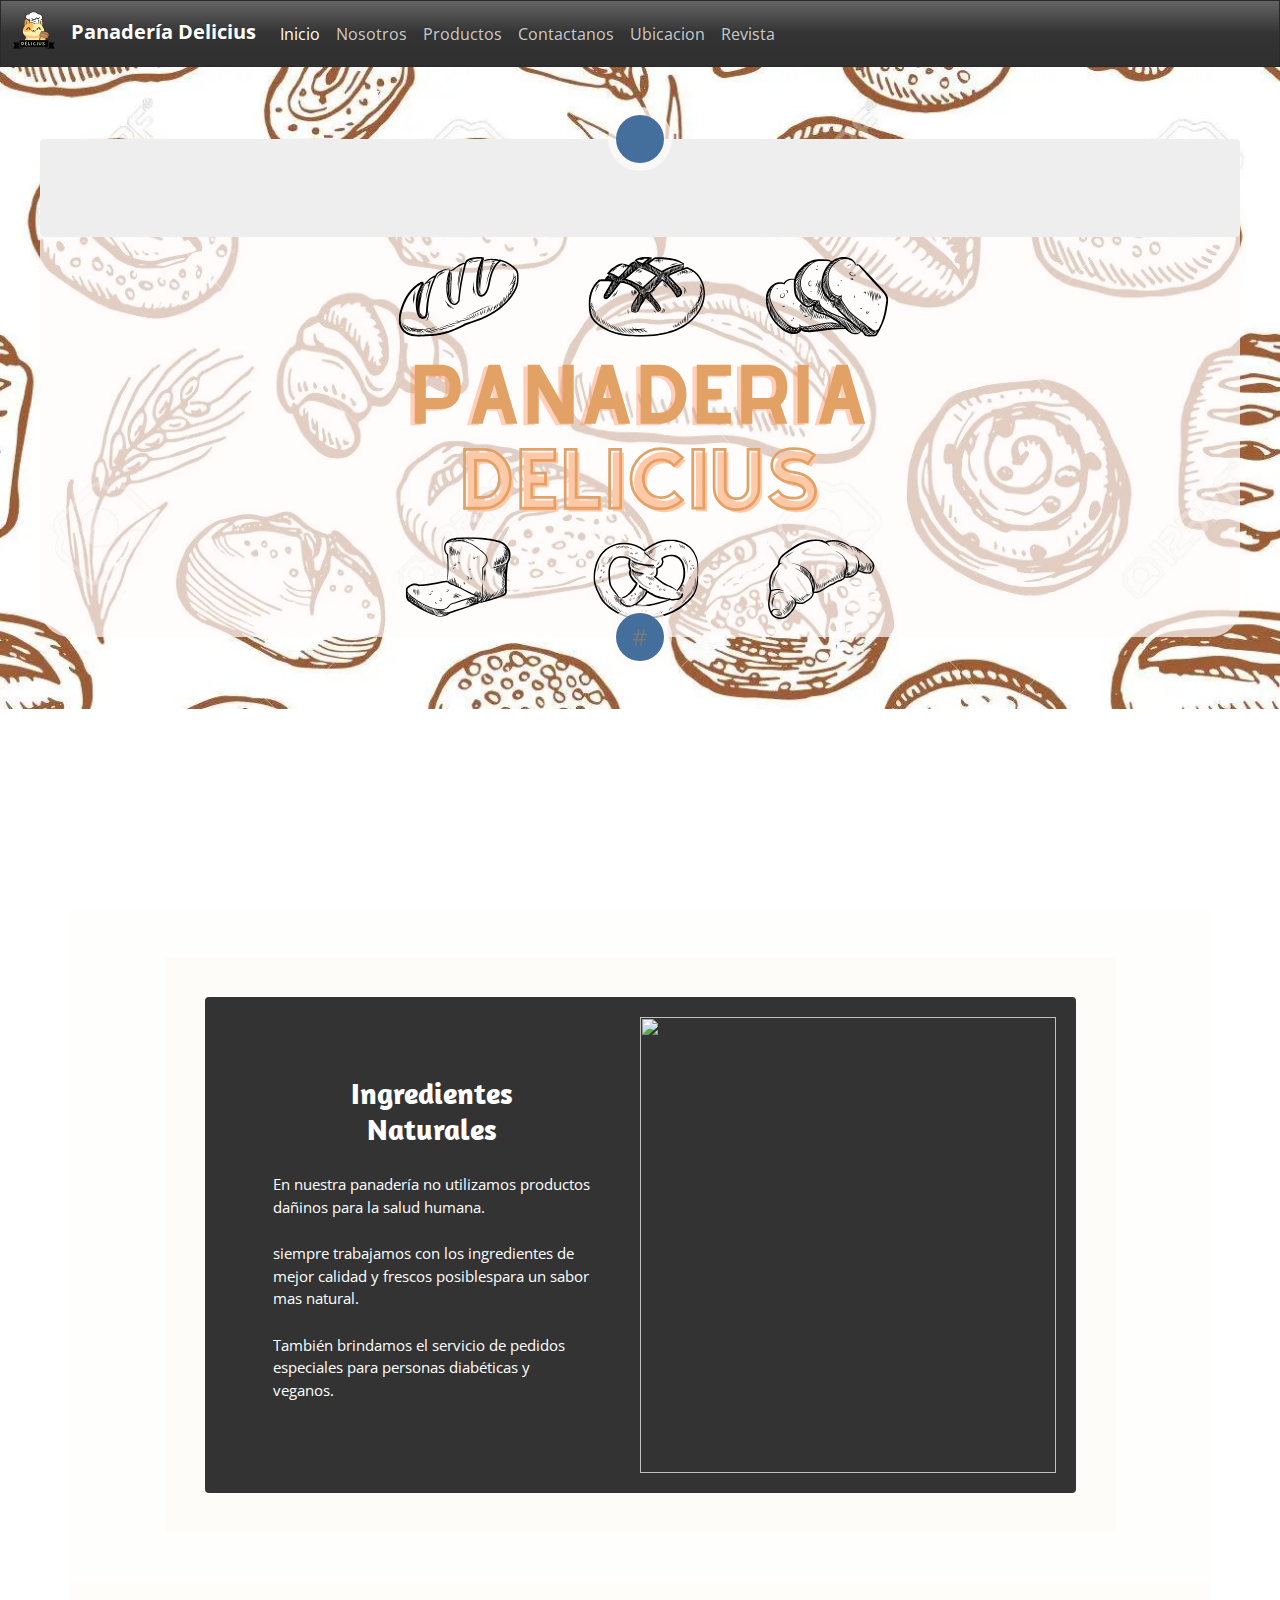
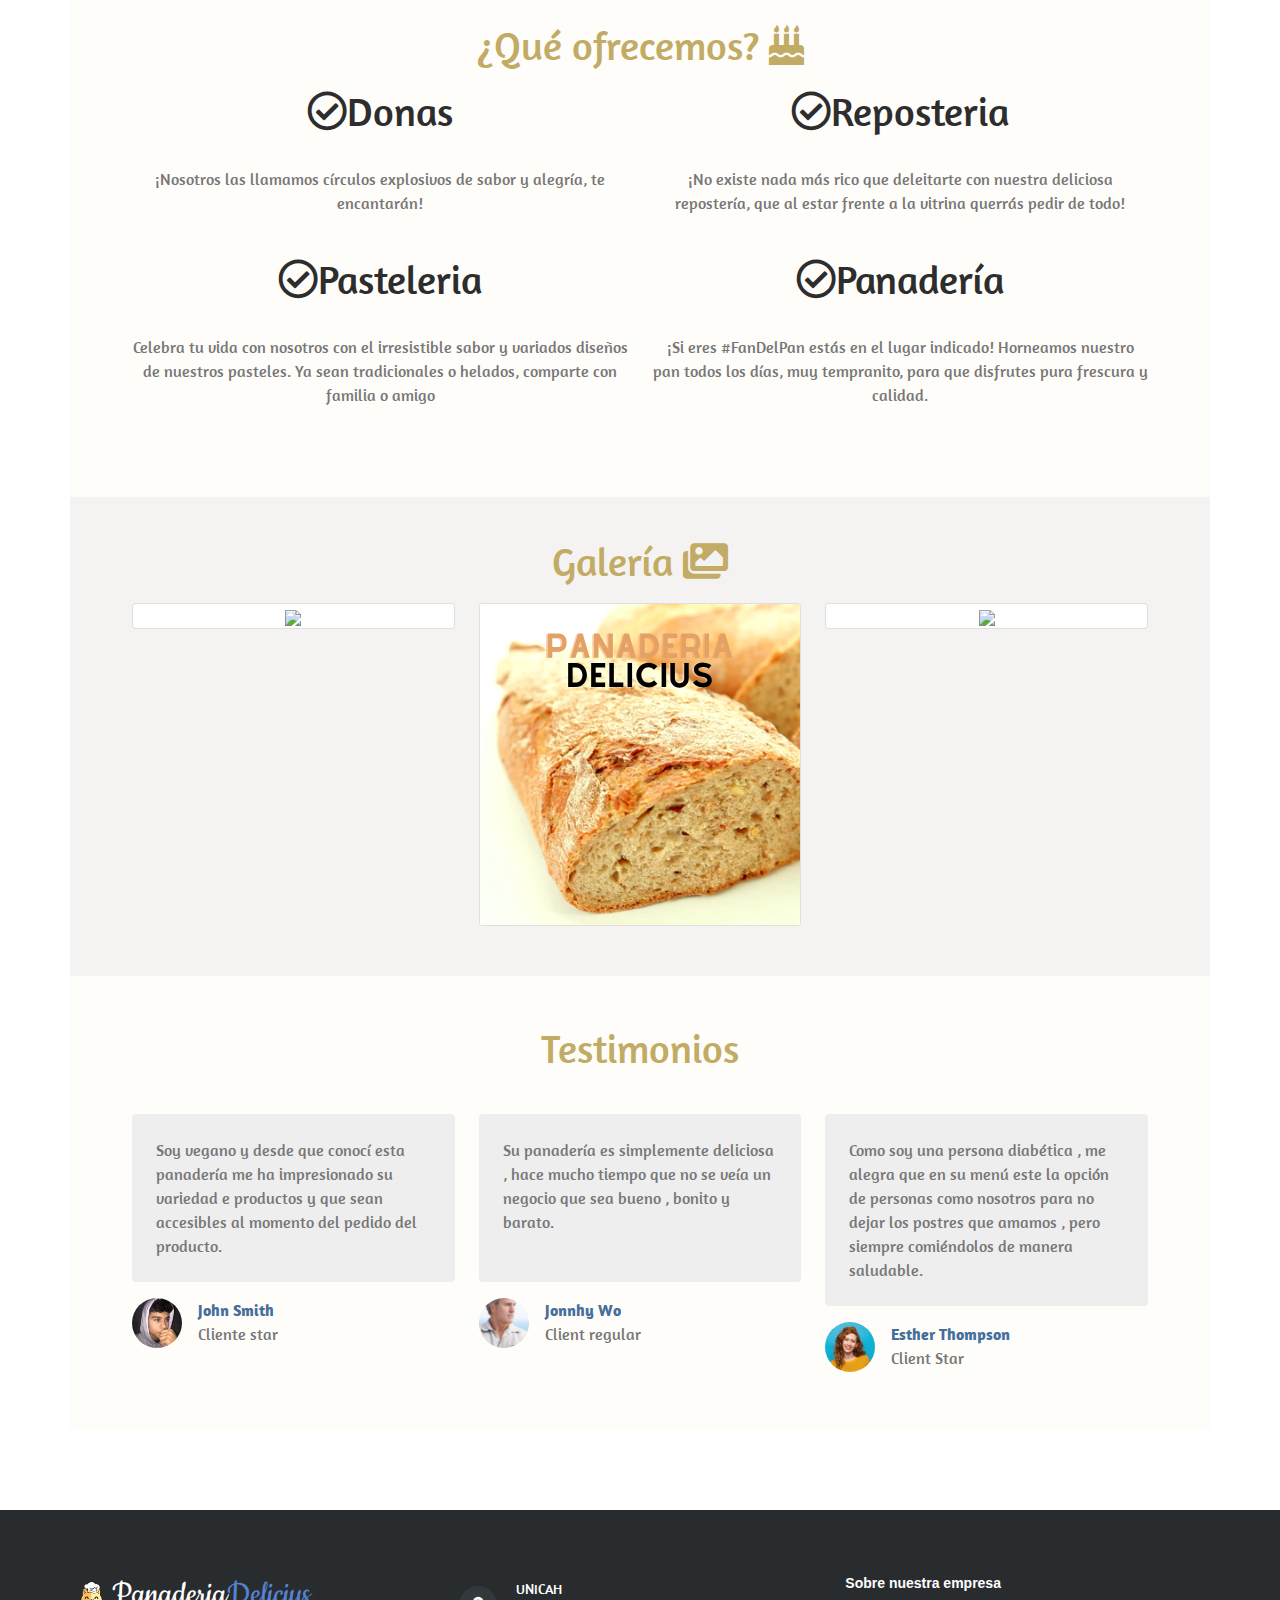
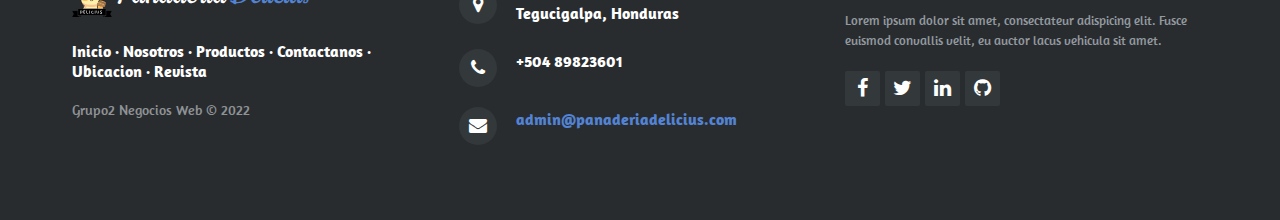
==== commit 6eb56751: "Update index.html" ====
--- a/index.html
+++ b/index.html
@@ -59,13 +59,7 @@
     display: flex;
     align-items: center;
     justify-content: center; padding: 100px;" >
-        <div class="container text-center informacion" >
-                       <div class="row" >
-                <div class="col" id="col-2">
-                    <p id="parrafo-donas" style="font-size: 20px; color: aliceblue;" >
-                ¡Te esperamos, somos panadería y repostería con inspiración!</p>
-            </div>
-        </div>  </div>
+      
     </div>
 
     <div class="container text-center informacion" id="darkpanaderia" style="background-color: rgba(238, 218, 189, 0.034); padding:0; "> 
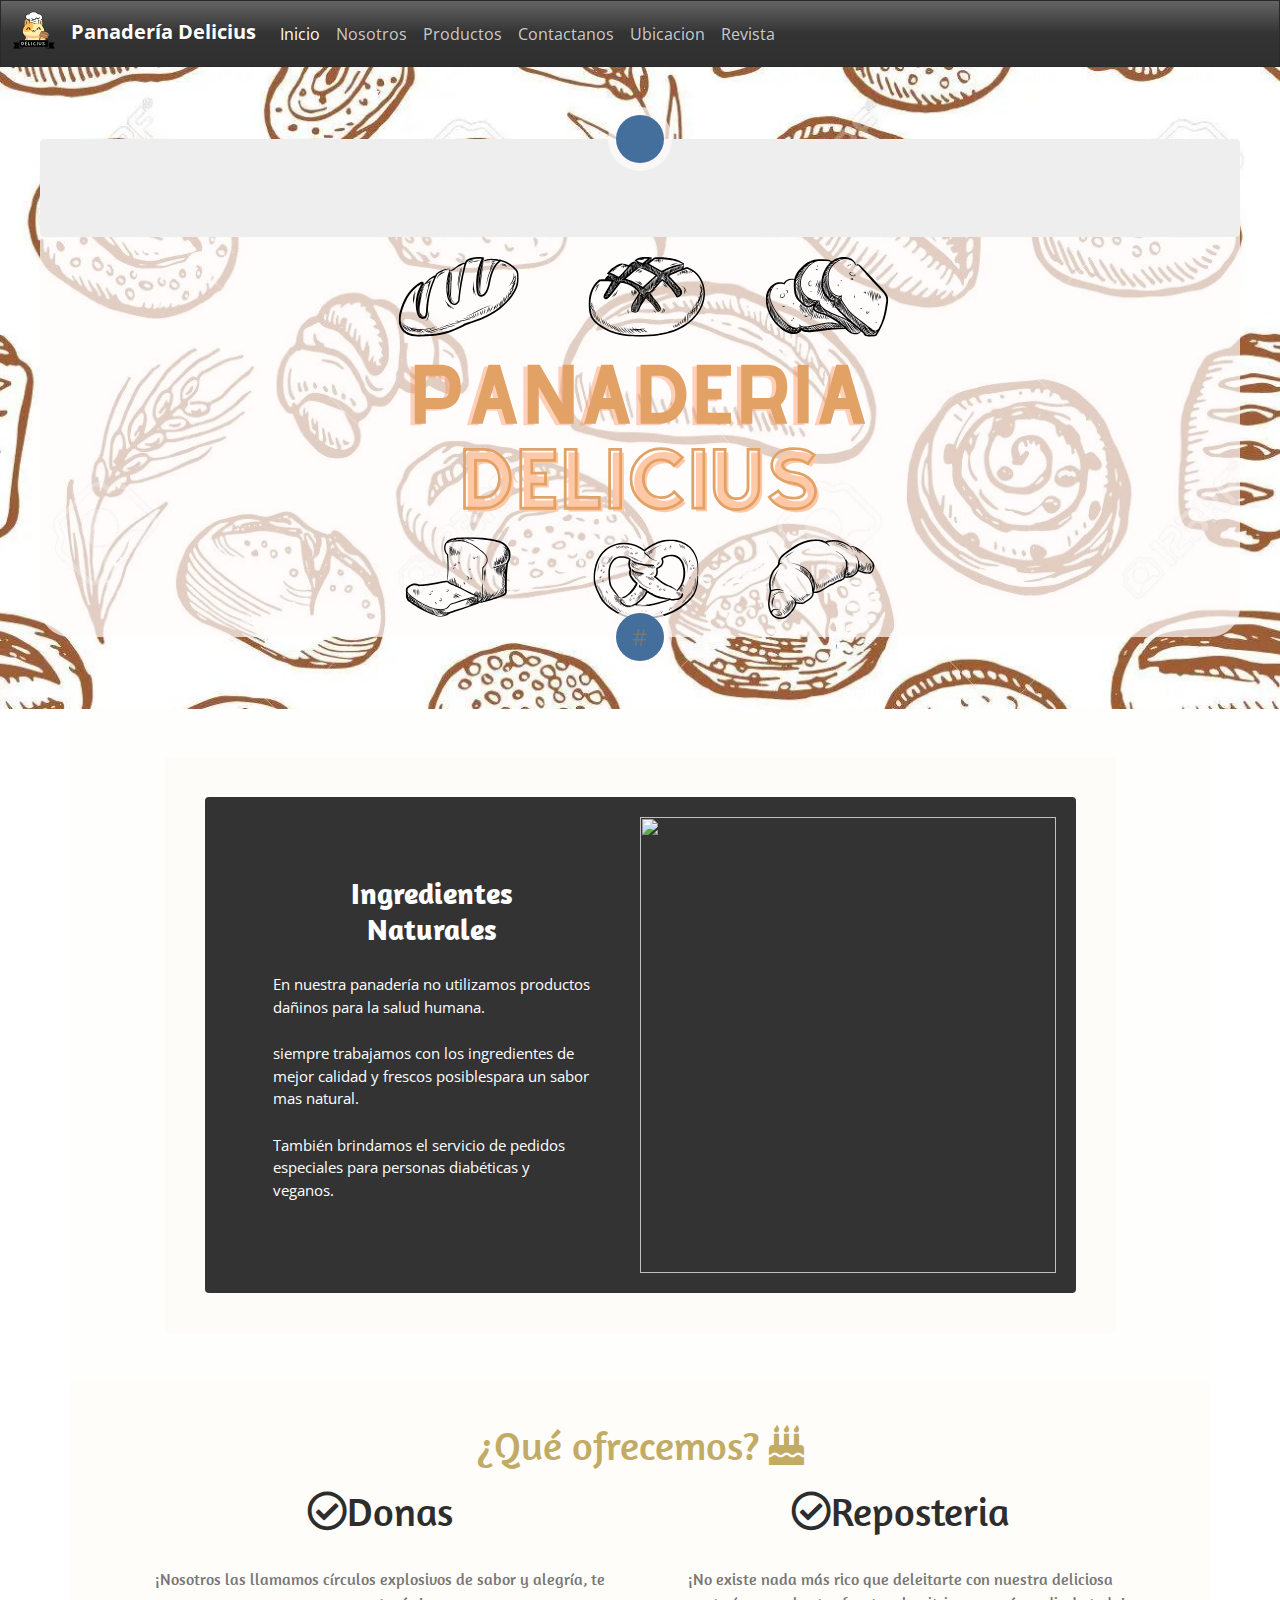
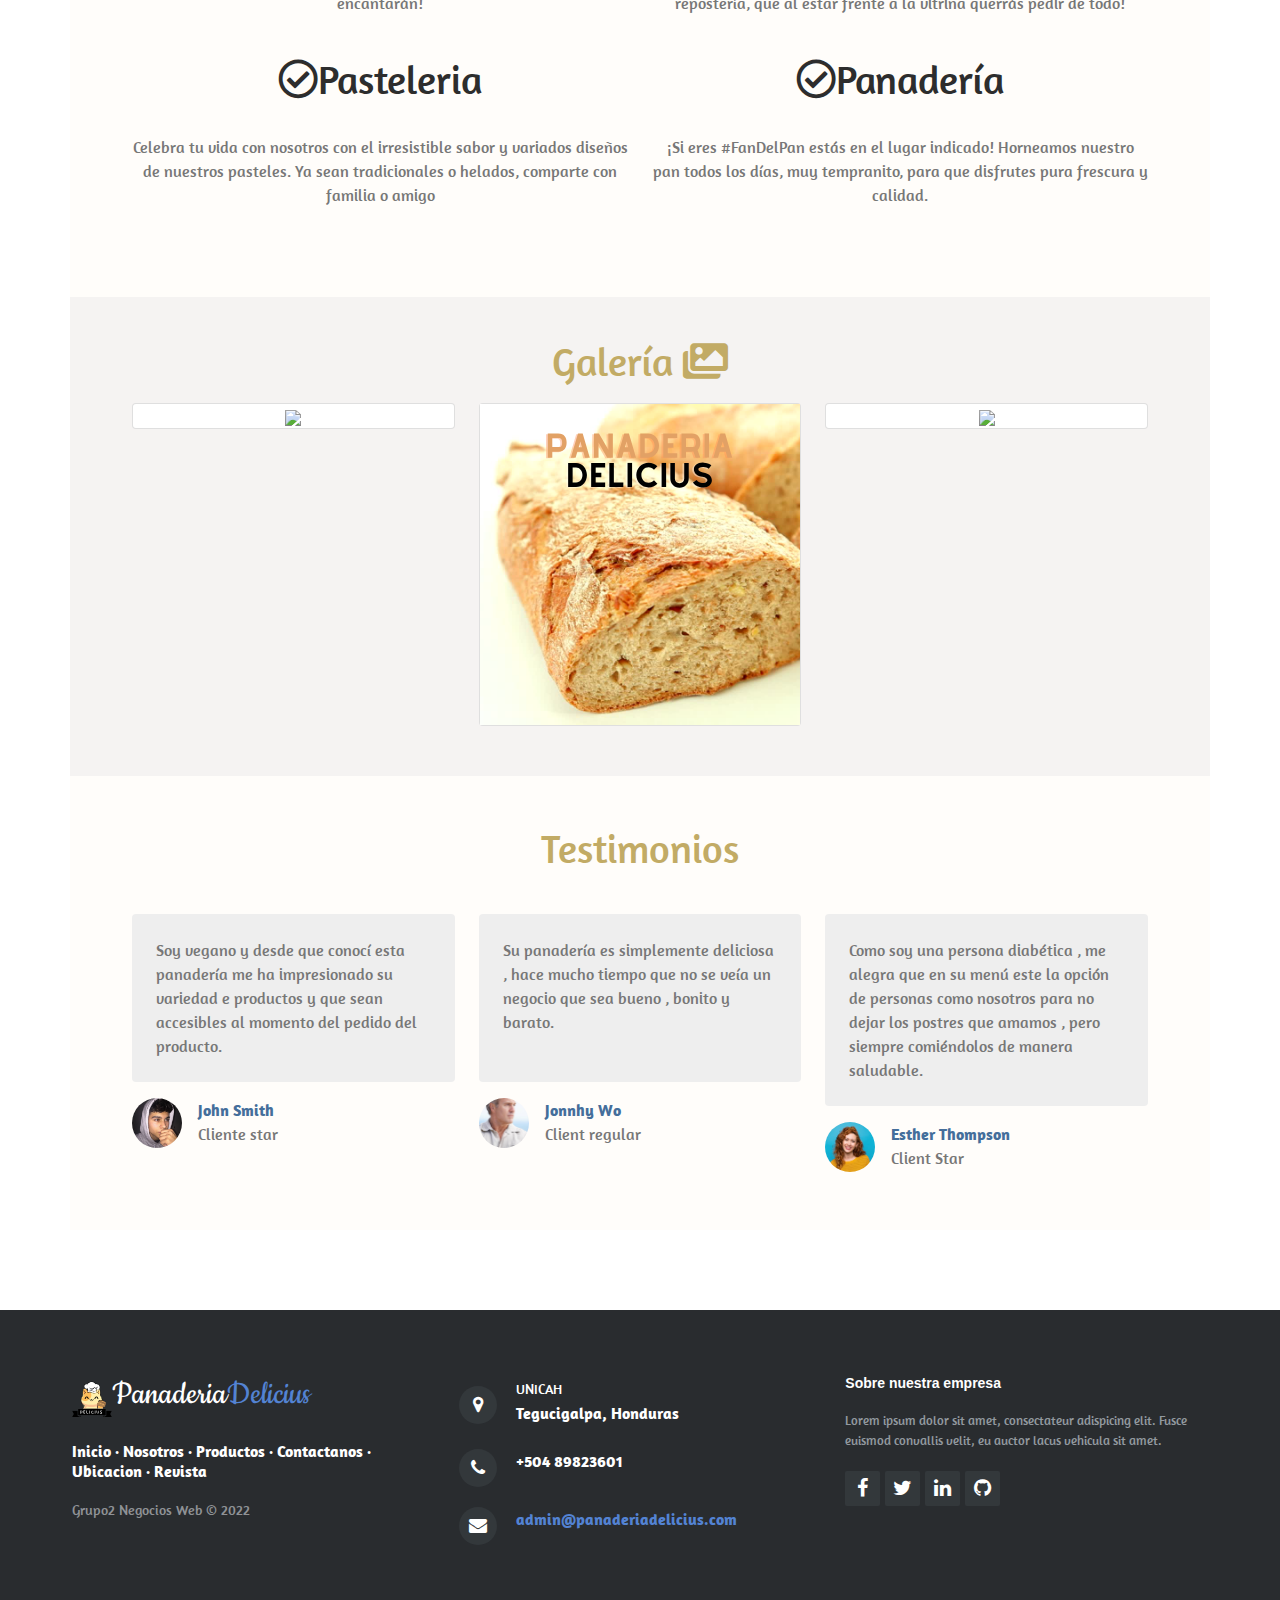
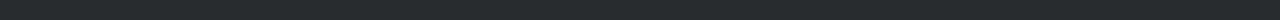
==== commit b3afbf37: "Update index.html" ====
--- a/index.html
+++ b/index.html
@@ -54,13 +54,6 @@
         </div>
     </div>
   
-
-    <div id="info-ofre" class="flext" style="background: url(./assets/img/Bienvenidos\ \(680\ ×\ 253\ px\)\ \(4\).gif);   background-size: cover;
-    display: flex;
-    align-items: center;
-    justify-content: center; padding: 100px;" >
-      
-    </div>
 
     <div class="container text-center informacion" id="darkpanaderia" style="background-color: rgba(238, 218, 189, 0.034); padding:0; "> 
         <section class="py-4 py-xl-5"> 
@@ -187,4 +180,4 @@
     <script src="https://cdnjs.cloudflare.com/ajax/libs/lightbox2/2.11.3/js/lightbox-plus-jquery.min.js"></script>
 </body>
 
-</html>+</html>
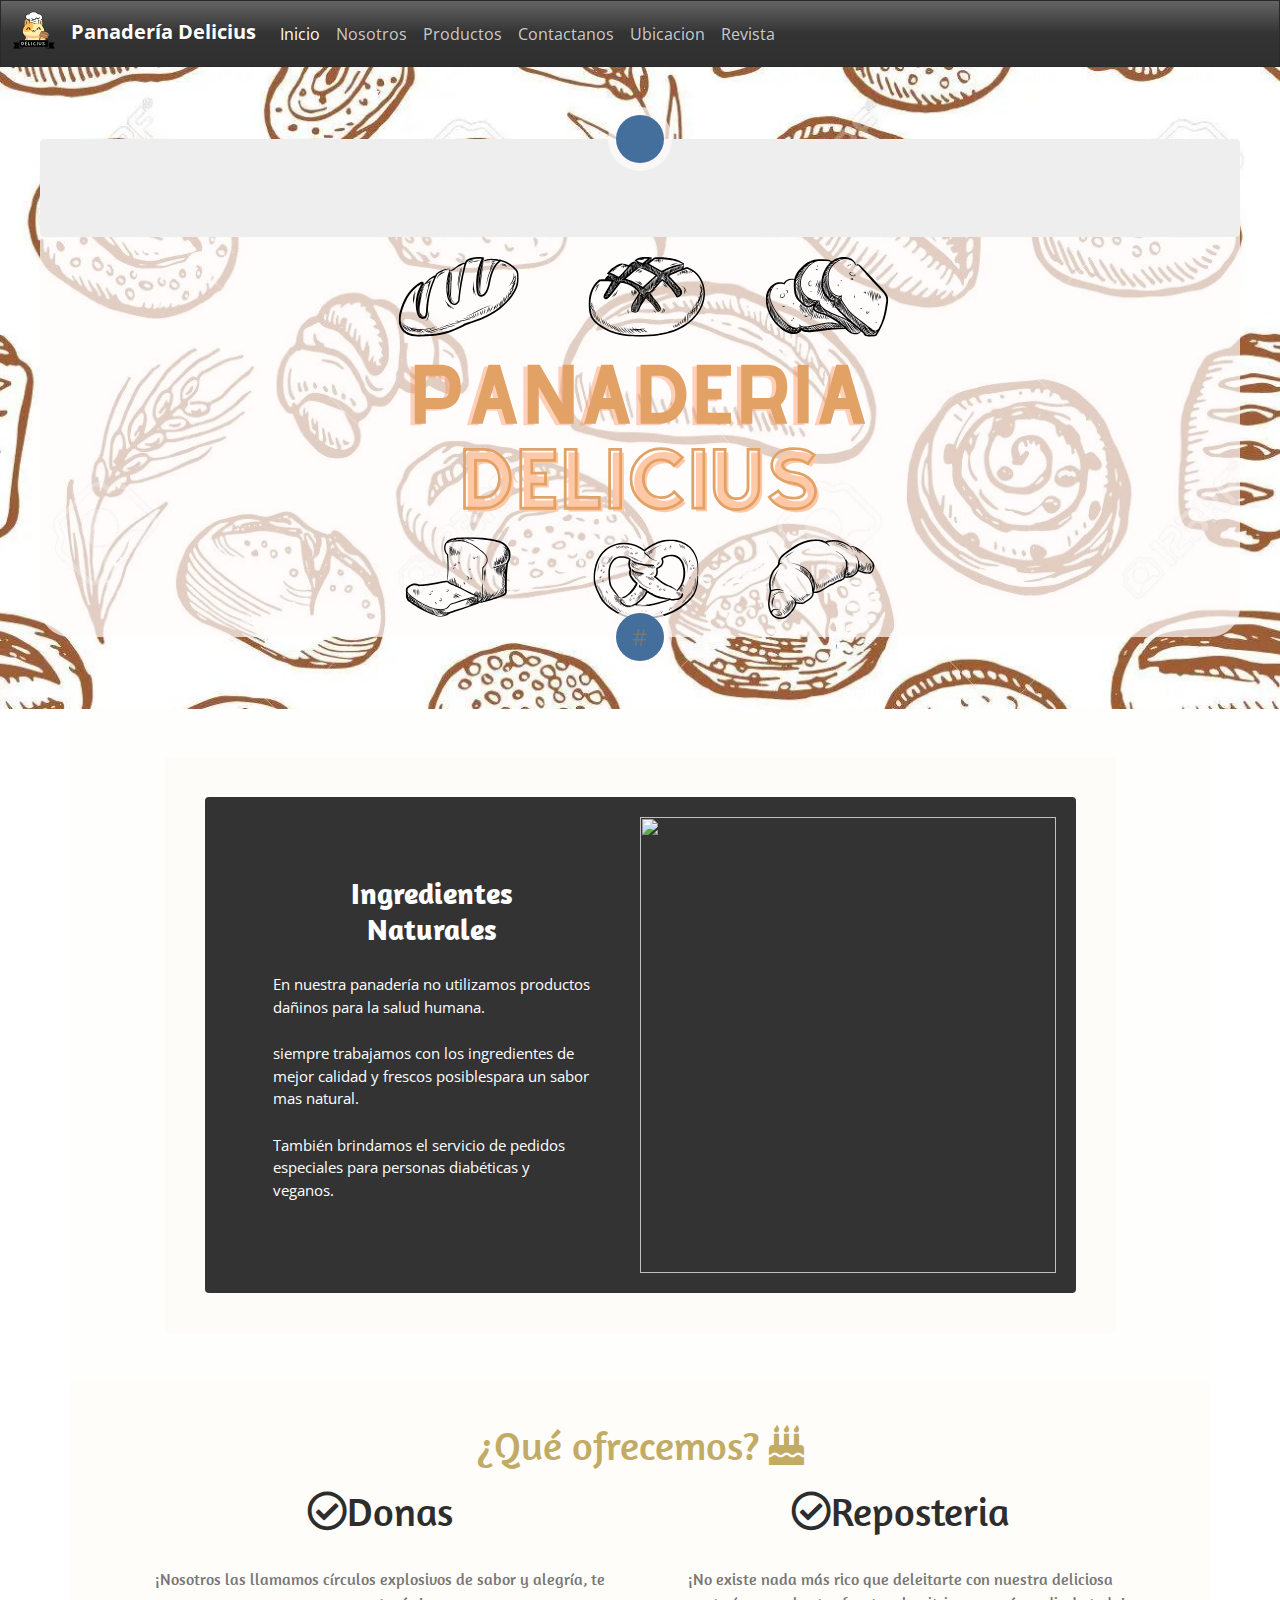
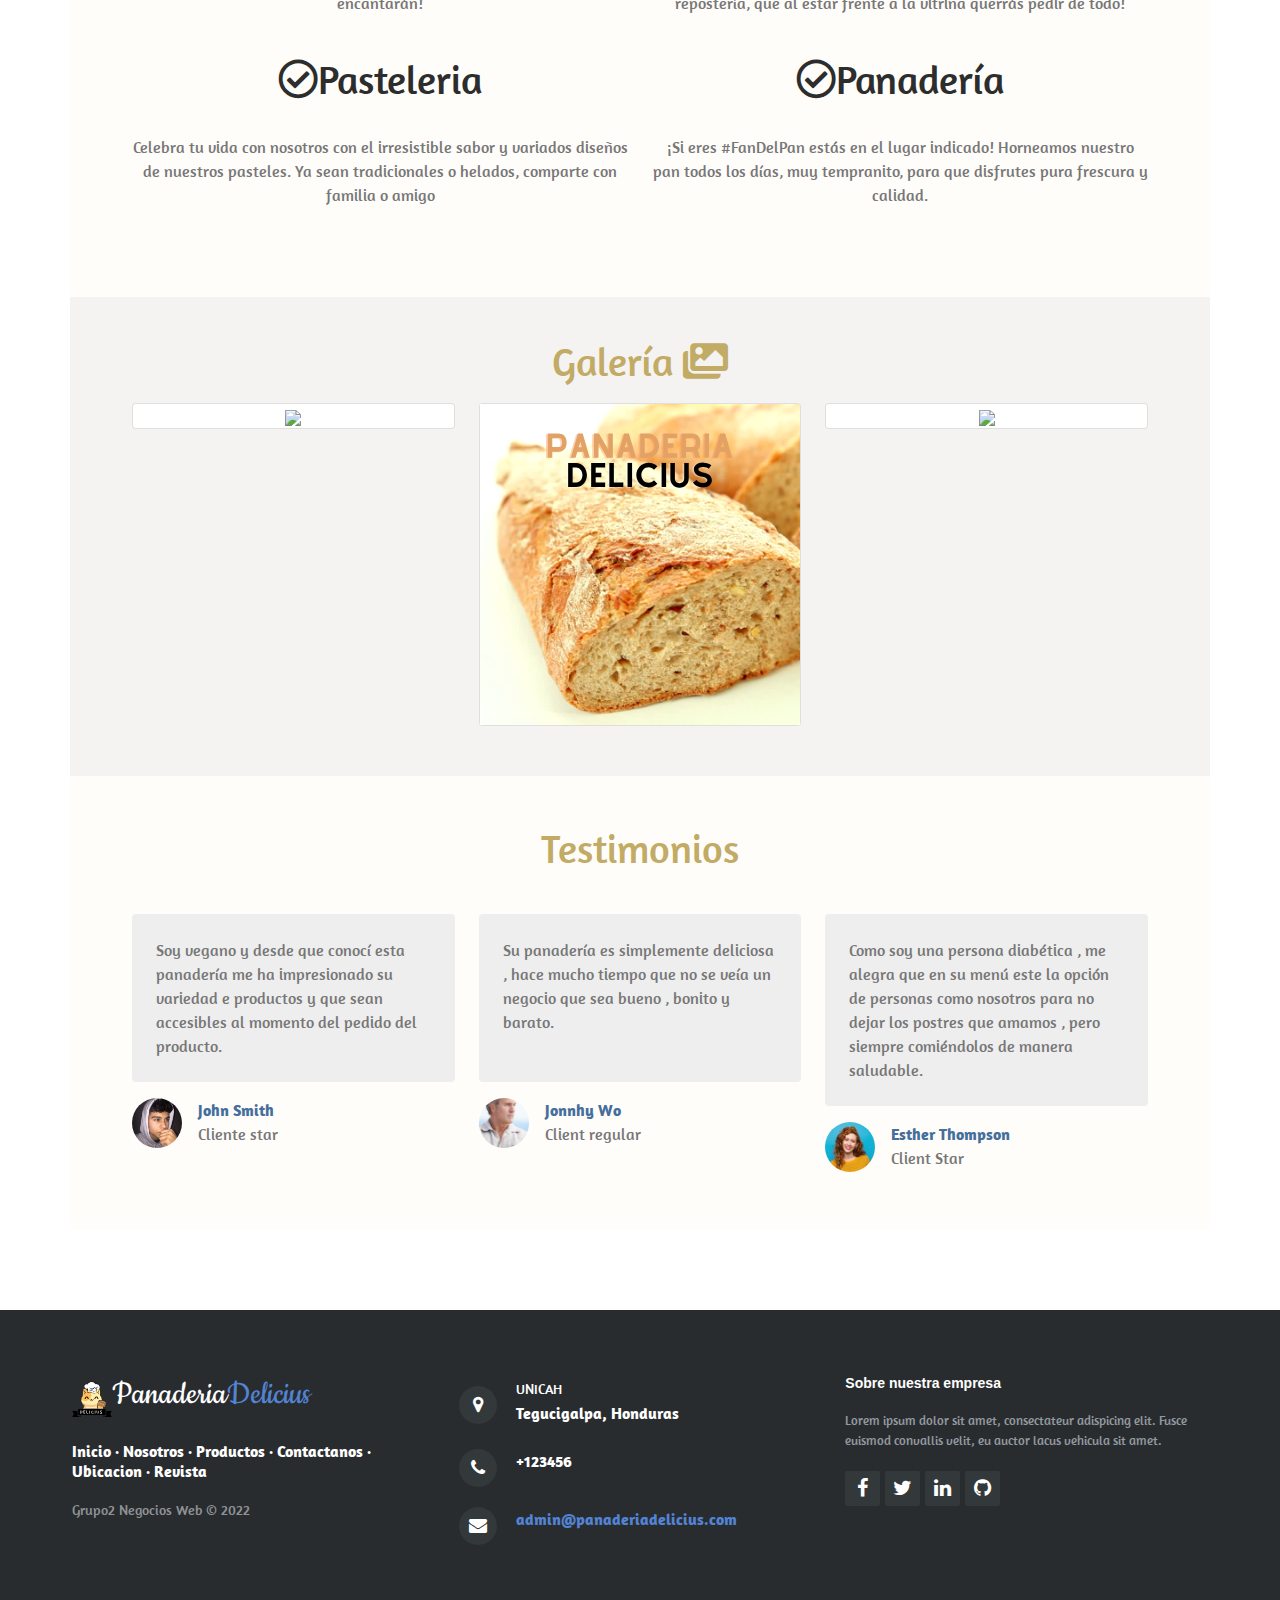
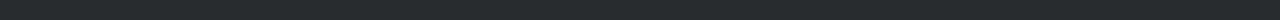
==== commit c3f40e47: "." ====
--- a/index.html
+++ b/index.html
@@ -163,7 +163,7 @@
                     <p><span class="new-line-span">UNICAH</span> Tegucigalpa, Honduras</p>
                 </div>
                 <div><i class="fa fa-phone footer-contacts-icon"></i>
-                    <p class="footer-center-info email text-start"> +504 89823601</p>
+                    <p class="footer-center-info email text-start"> +123456</p>
                 </div>
                 <div><i class="fa fa-envelope footer-contacts-icon"></i>
                     <p> <a href="#" target="_blank">admin@panaderiadelicius.com</a></p>
